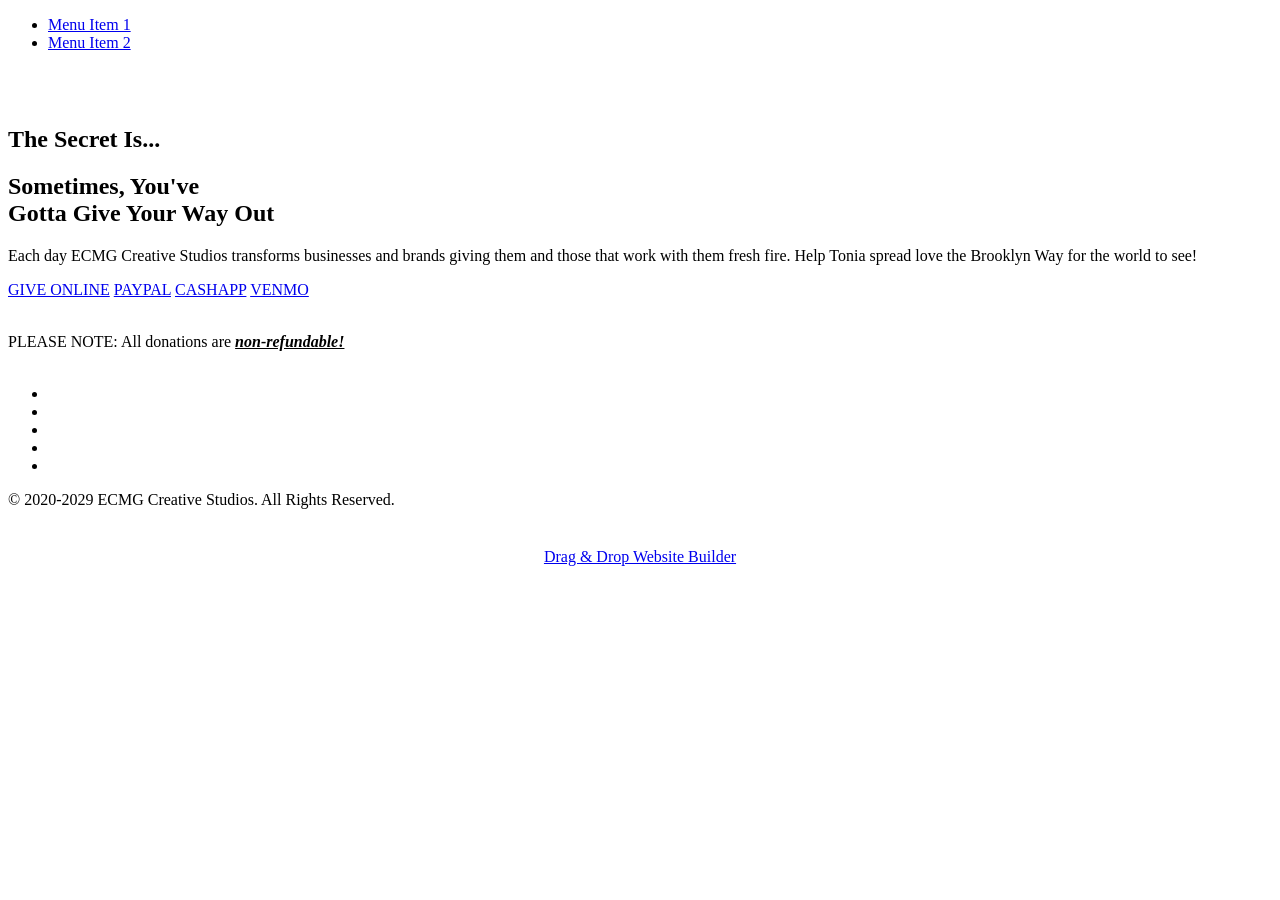
==== give/index.html @ edad3f58 "Add files via upload" ====
<!DOCTYPE html>
<html  >
<head>
  <!-- Site made with Mobirise Website Builder v5.9.0, https://mobirise.com -->
  <meta charset="UTF-8">
  <meta http-equiv="X-UA-Compatible" content="IE=edge">
  <meta name="generator" content="Mobirise v5.9.0, mobirise.com">
  <meta name="viewport" content="width=device-width, initial-scale=1, minimum-scale=1">
  <link rel="shortcut icon" href="assets/images/donation-sq-128x128.png" type="image/x-icon">
  <meta name="description" content="">
  
  
  <title>Home</title>
  <link rel="stylesheet" href="assets/bootstrap/css/bootstrap.min.css">
  <link rel="stylesheet" href="assets/bootstrap/css/bootstrap-grid.min.css">
  <link rel="stylesheet" href="assets/bootstrap/css/bootstrap-reboot.min.css">
  <link rel="stylesheet" href="assets/animatecss/animate.css">
  <link rel="stylesheet" href="assets/dropdown/css/style.css">
  <link rel="stylesheet" href="assets/socicon/css/styles.css">
  <link rel="stylesheet" href="assets/theme/css/style.css">
  <link rel="preload" href="https://fonts.googleapis.com/css?family=Jost:100,200,300,400,500,600,700,800,900,100i,200i,300i,400i,500i,600i,700i,800i,900i&display=swap" as="style" onload="this.onload=null;this.rel='stylesheet'">
  <noscript><link rel="stylesheet" href="https://fonts.googleapis.com/css?family=Jost:100,200,300,400,500,600,700,800,900,100i,200i,300i,400i,500i,600i,700i,800i,900i&display=swap"></noscript>
  <link rel="preload" as="style" href="assets/mobirise/css/mbr-additional.css"><link rel="stylesheet" href="assets/mobirise/css/mbr-additional.css" type="text/css">

  
  
  
</head>
<body>
  
  <section data-bs-version="5.1" class="menu cid-s48OLK6784" once="menu" id="menu1-h">
    
    <nav class="navbar navbar-dropdown navbar-fixed-top navbar-expand-lg">
        <div class="container-fluid">
            <div class="navbar-brand">
                
                
            </div>
            
            <div class="collapse navbar-collapse" id="navbarSupportedContent">
                <ul class="navbar-nav nav-dropdown nav-right navbar-nav-top-padding" data-app-modern-menu="true"><li class="nav-item"><a class="nav-link link text-white display-4" href="https://mobirise.com">Menu Item 1</a></li>
                    <li class="nav-item"><a class="nav-link link text-white display-4" href="https://mobirise.com">
                            Menu Item 2</a></li></ul>
                
                
            </div>
        </div>
    </nav>

</section>

<section data-bs-version="5.1" class="header1 cid-u41DPL58qr mbr-fullscreen" id="header1-k">

    

    
    <div class="mbr-overlay" style="opacity: 0.1; background-color: rgb(250, 250, 250);"></div>

    <div class="container">
        <div class="row">
            <div class="col-12 col-lg-5">
                <h1 class="mbr-section-title mbr-fonts-style mb-3 display-1"><strong><br></strong><br><strong>The Secret Is...</strong></h1>
                <h2 class="mbr-section-subtitle mbr-fonts-style mb-3 display-2">
                        Sometimes, You've <br>Gotta Give Your Way Out</h2>
                <p class="mbr-text mbr-fonts-style display-7">
                    Each day ECMG Creative Studios transforms businesses and brands giving them and those that work with them fresh fire. Help Tonia spread love the Brooklyn Way for the world to see!</p>
                <div class="mbr-section-btn mt-3"><a class="btn btn-secondary display-4" href="https://donate.stripe.com/9AQdQX0W7cYc2ROcMT">GIVE ONLINE</a> <a class="btn btn-black display-4" href="http://paypal.me/toniadeniseweiters">PAYPAL</a>  <a class="btn btn-black display-4" href="https://cash.app/$lavishbydesign">CASHAPP</a>   <a class="btn btn-black display-4" href="https://venmo.com/u/toniaweiters">VENMO</a></div>
            </div>
        </div>
    </div>
</section>

<section data-bs-version="5.1" class="footer3 cid-s48P1Icc8J" once="footers" id="footer3-i">

    

    

    <div class="container">
        <div class="media-container-row align-center mbr-white">
            
            
            <div class="row row-copirayt">
                <p class="mbr-text mb-0 mbr-fonts-style mbr-white align-center display-4">
                    <br>PLEASE NOTE: All donations are <strong><em><u>non-refundable!</u></em></strong><br><br><strong><em><u>
                </u></em></strong></p>
            </div>
        </div>
    </div>
</section>

<section data-bs-version="5.1" class="social1 cid-u44u8oRSs3" id="social1-o">
  

  
  <div class="container">
    
    <div class="social-media">
      <ul class="social-list">
        <li>
          <a class="icon-transition" href="https://www.fb.com/ecmgroups">
            <span class="mbr-iconfont socicon-facebook socicon"></span>
          </a>
        </li>
        <li>
          <a class="icon-transition" href="https://www.twitter.com/ecmgroups">
            <span class="mbr-iconfont socicon-twitter socicon" style=""></span>
          </a>
        </li>
        <li>
          <a class="icon-transition" href="https://www.instagram.com/ecmgroups">
            <span class="mbr-iconfont socicon-instagram socicon"></span>
          </a>
        </li>
        <li>
          <a class="icon-transition" href="https://www.youtube.com/ecmgroups">
            <span class="mbr-iconfont socicon-youtube socicon"></span>
          </a>
        </li>
        <li>
          <a class="icon-transition" href="https://www.pinterest.com/ecmgroups">
            <span class="mbr-iconfont socicon-pinterest socicon" style=""></span>
          </a>
        </li>
      </ul>
    </div>
  </div>
</section>

<section data-bs-version="5.1" class="beatm5 footer3 cid-u44totqTzx" once="footer" id="footer03-m">

    

    

    <div class="container">
        <div class="media-container-row align-center mbr-white">
            <div class="col-12">
                <p class="mbr-text mb-0 mbr-fonts-style display-4">
                    © 2020-2029 ECMG Creative Studios. All Rights Reserved.
                </p>
            </div>
        </div>
    </div>
</section><section class="display-7" style="padding: 0;align-items: center;justify-content: center;flex-wrap: wrap;    align-content: center;display: flex;position: relative;height: 4rem;"><a href="https://mobiri.se/394180" style="flex: 1 1;height: 4rem;position: absolute;width: 100%;z-index: 1;"><img alt="" style="height: 4rem;" src="[data-uri]"></a><p style="margin: 0;text-align: center;" class="display-7">&#8204;</p><a style="z-index:1" href="https://mobirise.com/drag-drop-website-builder.html">Drag & Drop Website Builder</a></section><script src="assets/bootstrap/js/bootstrap.bundle.min.js"></script>  <script src="assets/smoothscroll/smooth-scroll.js"></script>  <script src="assets/ytplayer/index.js"></script>  <script src="assets/dropdown/js/navbar-dropdown.js"></script>  <script src="assets/viewportchecker/viewportchecker.js"></script>  <script src="assets/theme/js/script.js"></script>  
  
  
  <input name="animation" type="hidden">
  </body>
</html>
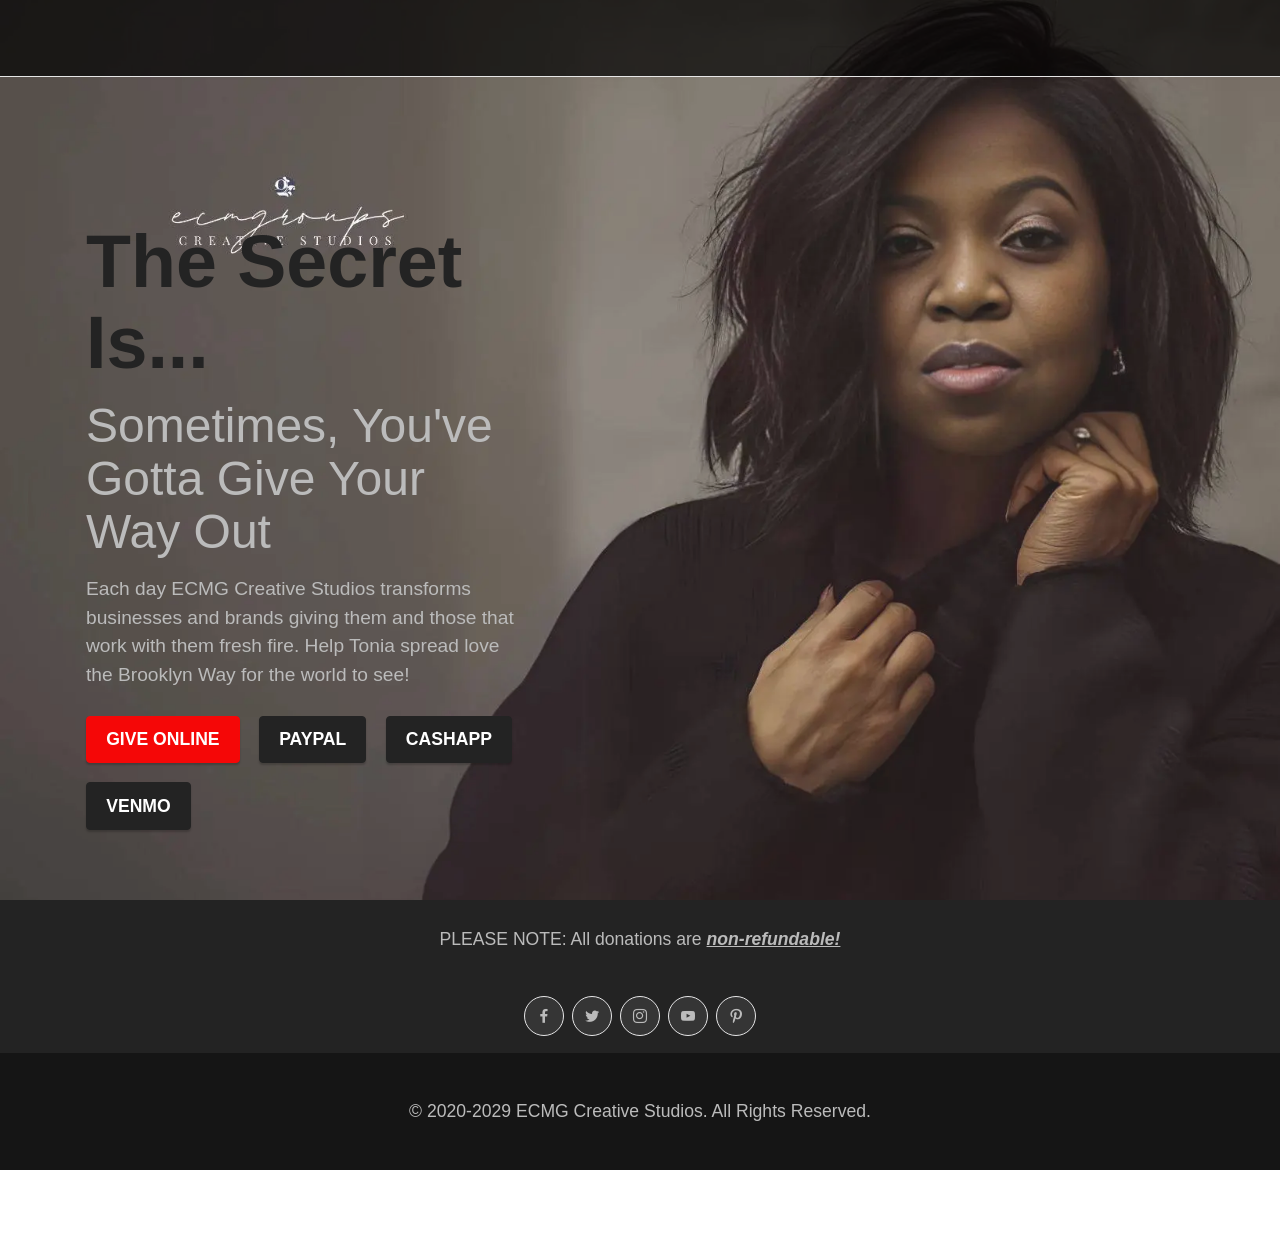
==== commit e35d1cc3: "Update index.html" ====
--- a/give/index.html
+++ b/give/index.html
@@ -10,7 +10,7 @@
   <meta name="description" content="">
   
   
-  <title>Home</title>
+  <title>Donations/Gifts 🎁 </title>
   <link rel="stylesheet" href="assets/bootstrap/css/bootstrap.min.css">
   <link rel="stylesheet" href="assets/bootstrap/css/bootstrap-grid.min.css">
   <link rel="stylesheet" href="assets/bootstrap/css/bootstrap-reboot.min.css">
@@ -147,4 +147,4 @@
   
   <input name="animation" type="hidden">
   </body>
-</html>+</html>
--- a/give/assets/dropdown/css/style.css
+++ b/give/assets/dropdown/css/style.css
@@ -0,0 +1,265 @@
+.navbar-dropdown {
+  left: 0;
+  padding: 0;
+  position: absolute;
+  right: 0;
+  top: 0;
+  transition: all 0.45s ease;
+  z-index: 1030;
+  background: #282828; }
+  .navbar-dropdown .navbar-logo {
+    margin-right: 0.8rem;
+    transition: margin 0.3s ease-in-out;
+    vertical-align: middle; }
+    .navbar-dropdown .navbar-logo img {
+      height: 3.125rem;
+      transition: all 0.3s ease-in-out; }
+    .navbar-dropdown .navbar-logo.mbr-iconfont {
+      font-size: 3.125rem;
+      line-height: 3.125rem; }
+  .navbar-dropdown .navbar-caption {
+    font-weight: 700;
+    white-space: normal;
+    vertical-align: -4px;
+    line-height: 3.125rem !important; }
+    .navbar-dropdown .navbar-caption, .navbar-dropdown .navbar-caption:hover {
+      color: inherit;
+      text-decoration: none; }
+  .navbar-dropdown .mbr-iconfont + .navbar-caption {
+    vertical-align: -1px; }
+  .navbar-dropdown.navbar-fixed-top {
+    position: fixed; }
+  .navbar-dropdown .navbar-brand span {
+    vertical-align: -4px; }
+  .navbar-dropdown.bg-color.transparent {
+    background: none; }
+  .navbar-dropdown.navbar-short .navbar-brand {
+    padding: 0.625rem 0; }
+    .navbar-dropdown.navbar-short .navbar-brand span {
+      vertical-align: -1px; }
+  .navbar-dropdown.navbar-short .navbar-caption {
+    line-height: 2.375rem !important;
+    vertical-align: -2px; }
+  .navbar-dropdown.navbar-short .navbar-logo {
+    margin-right: 0.5rem; }
+    .navbar-dropdown.navbar-short .navbar-logo img {
+      height: 2.375rem; }
+    .navbar-dropdown.navbar-short .navbar-logo.mbr-iconfont {
+      font-size: 2.375rem;
+      line-height: 2.375rem; }
+  .navbar-dropdown.navbar-short .mbr-table-cell {
+    height: 3.625rem; }
+  .navbar-dropdown .navbar-close {
+    left: 0.6875rem;
+    position: fixed;
+    top: 0.75rem;
+    z-index: 1000; }
+  .navbar-dropdown .hamburger-icon {
+    content: "";
+    display: inline-block;
+    vertical-align: middle;
+    width: 16px;
+    -webkit-box-shadow: 0 -6px 0 1px #282828,0 0 0 1px #282828,0 6px 0 1px #282828;
+    -moz-box-shadow: 0 -6px 0 1px #282828,0 0 0 1px #282828,0 6px 0 1px #282828;
+    box-shadow: 0 -6px 0 1px #282828,0 0 0 1px #282828,0 6px 0 1px #282828; }
+
+.dropdown-menu .dropdown-toggle[data-toggle="dropdown-submenu"]::after {
+  border-bottom: 0.35em solid transparent;
+  border-left: 0.35em solid;
+  border-right: 0;
+  border-top: 0.35em solid transparent;
+  margin-left: 0.3rem; }
+
+.dropdown-menu .dropdown-item:focus {
+  outline: 0; }
+
+.nav-dropdown {
+  font-size: 0.75rem;
+  font-weight: 500;
+  height: auto !important; }
+  .nav-dropdown .nav-btn {
+    padding-left: 1rem; }
+  .nav-dropdown .link {
+    margin: .667em 1.667em;
+    font-weight: 500;
+    padding: 0;
+    transition: color .2s ease-in-out; }
+    .nav-dropdown .link.dropdown-toggle {
+      margin-right: 2.583em; }
+      .nav-dropdown .link.dropdown-toggle::after {
+        margin-left: .25rem;
+        border-top: 0.35em solid;
+        border-right: 0.35em solid transparent;
+        border-left: 0.35em solid transparent;
+        border-bottom: 0; }
+      .nav-dropdown .link.dropdown-toggle[aria-expanded="true"] {
+        margin: 0;
+        padding: 0.667em 3.263em  0.667em 1.667em; }
+  .nav-dropdown .link::after,
+  .nav-dropdown .dropdown-item::after {
+    color: inherit; }
+  .nav-dropdown .btn {
+    font-size: 0.75rem;
+    font-weight: 700;
+    letter-spacing: 0;
+    margin-bottom: 0;
+    padding-left: 1.25rem;
+    padding-right: 1.25rem; }
+  .nav-dropdown .dropdown-menu {
+    border-radius: 0;
+    border: 0;
+    left: 0;
+    margin: 0;
+    padding-bottom: 1.25rem;
+    padding-top: 1.25rem;
+    position: relative; }
+  .nav-dropdown .dropdown-submenu {
+    margin-left: 0.125rem;
+    top: 0; }
+  .nav-dropdown .dropdown-item {
+    font-weight: 500;
+    line-height: 2;
+    padding: 0.3846em 4.615em 0.3846em 1.5385em;
+    position: relative;
+    transition: color .2s ease-in-out, background-color .2s ease-in-out; }
+    .nav-dropdown .dropdown-item::after {
+      margin-top: -0.3077em;
+      position: absolute;
+      right: 1.1538em;
+      top: 50%; }
+    .nav-dropdown .dropdown-item:focus, .nav-dropdown .dropdown-item:hover {
+      background: none; }
+
+@media (max-width: 767px) {
+  .nav-dropdown.navbar-toggleable-sm {
+    bottom: 0;
+    display: none;
+    left: 0;
+    overflow-x: hidden;
+    position: fixed;
+    top: 0;
+    transform: translateX(-100%);
+    -ms-transform: translateX(-100%);
+    -webkit-transform: translateX(-100%);
+    width: 18.75rem;
+    z-index: 999; } }
+.nav-dropdown.navbar-toggleable-xl {
+  bottom: 0;
+  display: none;
+  left: 0;
+  overflow-x: hidden;
+  position: fixed;
+  top: 0;
+  transform: translateX(-100%);
+  -ms-transform: translateX(-100%);
+  -webkit-transform: translateX(-100%);
+  width: 18.75rem;
+  z-index: 999; }
+
+.nav-dropdown-sm {
+  display: block !important;
+  overflow-x: hidden;
+  overflow: auto;
+  padding-top: 3.875rem; }
+  .nav-dropdown-sm::after {
+    content: "";
+    display: block;
+    height: 3rem;
+    width: 100%; }
+  .nav-dropdown-sm.collapse.in ~ .navbar-close {
+    display: block !important; }
+  .nav-dropdown-sm.collapsing, .nav-dropdown-sm.collapse.in {
+    transform: translateX(0);
+    -ms-transform: translateX(0);
+    -webkit-transform: translateX(0);
+    transition: all 0.25s ease-out;
+    -webkit-transition: all 0.25s ease-out;
+    background: #282828; }
+  .nav-dropdown-sm.collapsing[aria-expanded="false"] {
+    transform: translateX(-100%);
+    -ms-transform: translateX(-100%);
+    -webkit-transform: translateX(-100%); }
+  .nav-dropdown-sm .nav-item {
+    display: block;
+    margin-left: 0 !important;
+    padding-left: 0; }
+  .nav-dropdown-sm .link,
+  .nav-dropdown-sm .dropdown-item {
+    border-top: 1px dotted rgba(255, 255, 255, 0.1);
+    font-size: 0.8125rem;
+    line-height: 1.6;
+    margin: 0 !important;
+    padding: 0.875rem 2.4rem 0.875rem 1.5625rem !important;
+    position: relative;
+    white-space: normal; }
+    .nav-dropdown-sm .link:focus, .nav-dropdown-sm .link:hover,
+    .nav-dropdown-sm .dropdown-item:focus,
+    .nav-dropdown-sm .dropdown-item:hover {
+      background: rgba(0, 0, 0, 0.2) !important;
+      color: #c0a375; }
+  .nav-dropdown-sm .nav-btn {
+    position: relative;
+    padding: 1.5625rem 1.5625rem 0 1.5625rem; }
+    .nav-dropdown-sm .nav-btn::before {
+      border-top: 1px dotted rgba(255, 255, 255, 0.1);
+      content: "";
+      left: 0;
+      position: absolute;
+      top: 0;
+      width: 100%; }
+    .nav-dropdown-sm .nav-btn + .nav-btn {
+      padding-top: 0.625rem; }
+      .nav-dropdown-sm .nav-btn + .nav-btn::before {
+        display: none; }
+  .nav-dropdown-sm .btn {
+    padding: 0.625rem 0; }
+  .nav-dropdown-sm .dropdown-toggle[data-toggle="dropdown-submenu"]::after {
+    margin-left: .25rem;
+    border-top: 0.35em solid;
+    border-right: 0.35em solid transparent;
+    border-left: 0.35em solid transparent;
+    border-bottom: 0; }
+  .nav-dropdown-sm .dropdown-toggle[data-toggle="dropdown-submenu"][aria-expanded="true"]::after {
+    border-top: 0;
+    border-right: 0.35em solid transparent;
+    border-left: 0.35em solid transparent;
+    border-bottom: 0.35em solid; }
+  .nav-dropdown-sm .dropdown-menu {
+    margin: 0;
+    padding: 0;
+    position: relative;
+    top: 0;
+    left: 0;
+    width: 100%;
+    border: 0;
+    float: none;
+    border-radius: 0;
+    background: none; }
+  .nav-dropdown-sm .dropdown-submenu {
+    left: 100%;
+    margin-left: 0.125rem;
+    margin-top: -1.25rem;
+    top: 0; }
+
+.navbar-toggleable-sm .nav-dropdown .dropdown-menu {
+  position: absolute; }
+
+.navbar-toggleable-sm .nav-dropdown .dropdown-submenu {
+  left: 100%;
+  margin-left: 0.125rem;
+  margin-top: -1.25rem;
+  top: 0; }
+
+.navbar-toggleable-sm.opened .nav-dropdown .dropdown-menu {
+  position: relative; }
+
+.navbar-toggleable-sm.opened .nav-dropdown .dropdown-submenu {
+  left: 0;
+  margin-left: 00rem;
+  margin-top: 0rem;
+  top: 0; }
+
+.is-builder .nav-dropdown.collapsing {
+  transition: none !important; }
+
+
--- a/give/assets/socicon/css/styles.css
+++ b/give/assets/socicon/css/styles.css
@@ -0,0 +1,934 @@
+@charset "UTF-8";
+
+@font-face {
+  font-family: 'Socicon';
+  src:  url('../fonts/socicon.eot');
+  src:  url('../fonts/socicon.eot?#iefix') format('embedded-opentype'),
+    url('../fonts/socicon.woff2') format('woff2'),
+    url('../fonts/socicon.ttf') format('truetype'),
+    url('../fonts/socicon.woff') format('woff'),
+    url('../fonts/socicon.svg#socicon') format('svg');
+  font-weight: normal;
+  font-style: normal;
+  font-display: swap;
+}
+
+[data-icon]:before {
+  font-family: "socicon" !important;
+  content: attr(data-icon);
+  font-style: normal !important;
+  font-weight: normal !important;
+  font-variant: normal !important;
+  text-transform: none !important;
+  speak: none;
+  line-height: 1;
+  -webkit-font-smoothing: antialiased;
+  -moz-osx-font-smoothing: grayscale;
+}
+
+[class^="socicon-"], [class*=" socicon-"] {
+  /* use !important to prevent issues with browser extensions that change fonts */
+  font-family: 'Socicon' !important;
+  speak: none;
+  font-style: normal;
+  font-weight: normal;
+  font-variant: normal;
+  text-transform: none;
+  line-height: 1;
+
+  /* Better Font Rendering =========== */
+  -webkit-font-smoothing: antialiased;
+  -moz-osx-font-smoothing: grayscale;
+}
+
+.socicon-eitaa:before {
+  content: "\e97c";
+}
+.socicon-soroush:before {
+  content: "\e97d";
+}
+.socicon-bale:before {
+  content: "\e97e";
+}
+.socicon-zazzle:before {
+  content: "\e97b";
+}
+.socicon-society6:before {
+  content: "\e97a";
+}
+.socicon-redbubble:before {
+  content: "\e979";
+}
+.socicon-avvo:before {
+  content: "\e978";
+}
+.socicon-stitcher:before {
+  content: "\e977";
+}
+.socicon-googlehangouts:before {
+  content: "\e974";
+}
+.socicon-dlive:before {
+  content: "\e975";
+}
+.socicon-vsco:before {
+  content: "\e976";
+}
+.socicon-flipboard:before {
+  content: "\e973";
+}
+.socicon-ubuntu:before {
+  content: "\e958";
+}
+.socicon-artstation:before {
+  content: "\e959";
+}
+.socicon-invision:before {
+  content: "\e95a";
+}
+.socicon-torial:before {
+  content: "\e95b";
+}
+.socicon-collectorz:before {
+  content: "\e95c";
+}
+.socicon-seenthis:before {
+  content: "\e95d";
+}
+.socicon-googleplaymusic:before {
+  content: "\e95e";
+}
+.socicon-debian:before {
+  content: "\e95f";
+}
+.socicon-filmfreeway:before {
+  content: "\e960";
+}
+.socicon-gnome:before {
+  content: "\e961";
+}
+.socicon-itchio:before {
+  content: "\e962";
+}
+.socicon-jamendo:before {
+  content: "\e963";
+}
+.socicon-mix:before {
+  content: "\e964";
+}
+.socicon-sharepoint:before {
+  content: "\e965";
+}
+.socicon-tinder:before {
+  content: "\e966";
+}
+.socicon-windguru:before {
+  content: "\e967";
+}
+.socicon-cdbaby:before {
+  content: "\e968";
+}
+.socicon-elementaryos:before {
+  content: "\e969";
+}
+.socicon-stage32:before {
+  content: "\e96a";
+}
+.socicon-tiktok:before {
+  content: "\e96b";
+}
+.socicon-gitter:before {
+  content: "\e96c";
+}
+.socicon-letterboxd:before {
+  content: "\e96d";
+}
+.socicon-threema:before {
+  content: "\e96e";
+}
+.socicon-splice:before {
+  content: "\e96f";
+}
+.socicon-metapop:before {
+  content: "\e970";
+}
+.socicon-naver:before {
+  content: "\e971";
+}
+.socicon-remote:before {
+  content: "\e972";
+}
+.socicon-internet:before {
+  content: "\e957";
+}
+.socicon-moddb:before {
+  content: "\e94b";
+}
+.socicon-indiedb:before {
+  content: "\e94c";
+}
+.socicon-traxsource:before {
+  content: "\e94d";
+}
+.socicon-gamefor:before {
+  content: "\e94e";
+}
+.socicon-pixiv:before {
+  content: "\e94f";
+}
+.socicon-myanimelist:before {
+  content: "\e950";
+}
+.socicon-blackberry:before {
+  content: "\e951";
+}
+.socicon-wickr:before {
+  content: "\e952";
+}
+.socicon-spip:before {
+  content: "\e953";
+}
+.socicon-napster:before {
+  content: "\e954";
+}
+.socicon-beatport:before {
+  content: "\e955";
+}
+.socicon-hackerone:before {
+  content: "\e956";
+}
+.socicon-hackernews:before {
+  content: "\e946";
+}
+.socicon-smashwords:before {
+  content: "\e947";
+}
+.socicon-kobo:before {
+  content: "\e948";
+}
+.socicon-bookbub:before {
+  content: "\e949";
+}
+.socicon-mailru:before {
+  content: "\e94a";
+}
+.socicon-gitlab:before {
+  content: "\e945";
+}
+.socicon-instructables:before {
+  content: "\e944";
+}
+.socicon-portfolio:before {
+  content: "\e943";
+}
+.socicon-codered:before {
+  content: "\e940";
+}
+.socicon-origin:before {
+  content: "\e941";
+}
+.socicon-nextdoor:before {
+  content: "\e942";
+}
+.socicon-udemy:before {
+  content: "\e93f";
+}
+.socicon-livemaster:before {
+  content: "\e93e";
+}
+.socicon-crunchbase:before {
+  content: "\e93b";
+}
+.socicon-homefy:before {
+  content: "\e93c";
+}
+.socicon-calendly:before {
+  content: "\e93d";
+}
+.socicon-realtor:before {
+  content: "\e90f";
+}
+.socicon-tidal:before {
+  content: "\e910";
+}
+.socicon-qobuz:before {
+  content: "\e911";
+}
+.socicon-natgeo:before {
+  content: "\e912";
+}
+.socicon-mastodon:before {
+  content: "\e913";
+}
+.socicon-unsplash:before {
+  content: "\e914";
+}
+.socicon-homeadvisor:before {
+  content: "\e915";
+}
+.socicon-angieslist:before {
+  content: "\e916";
+}
+.socicon-codepen:before {
+  content: "\e917";
+}
+.socicon-slack:before {
+  content: "\e918";
+}
+.socicon-openaigym:before {
+  content: "\e919";
+}
+.socicon-logmein:before {
+  content: "\e91a";
+}
+.socicon-fiverr:before {
+  content: "\e91b";
+}
+.socicon-gotomeeting:before {
+  content: "\e91c";
+}
+.socicon-aliexpress:before {
+  content: "\e91d";
+}
+.socicon-guru:before {
+  content: "\e91e";
+}
+.socicon-appstore:before {
+  content: "\e91f";
+}
+.socicon-homes:before {
+  content: "\e920";
+}
+.socicon-zoom:before {
+  content: "\e921";
+}
+.socicon-alibaba:before {
+  content: "\e922";
+}
+.socicon-craigslist:before {
+  content: "\e923";
+}
+.socicon-wix:before {
+  content: "\e924";
+}
+.socicon-redfin:before {
+  content: "\e925";
+}
+.socicon-googlecalendar:before {
+  content: "\e926";
+}
+.socicon-shopify:before {
+  content: "\e927";
+}
+.socicon-freelancer:before {
+  content: "\e928";
+}
+.socicon-seedrs:before {
+  content: "\e929";
+}
+.socicon-bing:before {
+  content: "\e92a";
+}
+.socicon-doodle:before {
+  content: "\e92b";
+}
+.socicon-bonanza:before {
+  content: "\e92c";
+}
+.socicon-squarespace:before {
+  content: "\e92d";
+}
+.socicon-toptal:before {
+  content: "\e92e";
+}
+.socicon-gust:before {
+  content: "\e92f";
+}
+.socicon-ask:before {
+  content: "\e930";
+}
+.socicon-trulia:before {
+  content: "\e931";
+}
+.socicon-loomly:before {
+  content: "\e932";
+}
+.socicon-ghost:before {
+  content: "\e933";
+}
+.socicon-upwork:before {
+  content: "\e934";
+}
+.socicon-fundable:before {
+  content: "\e935";
+}
+.socicon-booking:before {
+  content: "\e936";
+}
+.socicon-googlemaps:before {
+  content: "\e937";
+}
+.socicon-zillow:before {
+  content: "\e938";
+}
+.socicon-niconico:before {
+  content: "\e939";
+}
+.socicon-toneden:before {
+  content: "\e93a";
+}
+.socicon-augment:before {
+  content: "\e908";
+}
+.socicon-bitbucket:before {
+  content: "\e909";
+}
+.socicon-fyuse:before {
+  content: "\e90a";
+}
+.socicon-yt-gaming:before {
+  content: "\e90b";
+}
+.socicon-sketchfab:before {
+  content: "\e90c";
+}
+.socicon-mobcrush:before {
+  content: "\e90d";
+}
+.socicon-microsoft:before {
+  content: "\e90e";
+}
+.socicon-pandora:before {
+  content: "\e907";
+}
+.socicon-messenger:before {
+  content: "\e906";
+}
+.socicon-gamewisp:before {
+  content: "\e905";
+}
+.socicon-bloglovin:before {
+  content: "\e904";
+}
+.socicon-tunein:before {
+  content: "\e903";
+}
+.socicon-gamejolt:before {
+  content: "\e901";
+}
+.socicon-trello:before {
+  content: "\e902";
+}
+.socicon-spreadshirt:before {
+  content: "\e900";
+}
+.socicon-500px:before {
+  content: "\e000";
+}
+.socicon-8tracks:before {
+  content: "\e001";
+}
+.socicon-airbnb:before {
+  content: "\e002";
+}
+.socicon-alliance:before {
+  content: "\e003";
+}
+.socicon-amazon:before {
+  content: "\e004";
+}
+.socicon-amplement:before {
+  content: "\e005";
+}
+.socicon-android:before {
+  content: "\e006";
+}
+.socicon-angellist:before {
+  content: "\e007";
+}
+.socicon-apple:before {
+  content: "\e008";
+}
+.socicon-appnet:before {
+  content: "\e009";
+}
+.socicon-baidu:before {
+  content: "\e00a";
+}
+.socicon-bandcamp:before {
+  content: "\e00b";
+}
+.socicon-battlenet:before {
+  content: "\e00c";
+}
+.socicon-mixer:before {
+  content: "\e00d";
+}
+.socicon-bebee:before {
+  content: "\e00e";
+}
+.socicon-bebo:before {
+  content: "\e00f";
+}
+.socicon-behance:before {
+  content: "\e010";
+}
+.socicon-blizzard:before {
+  content: "\e011";
+}
+.socicon-blogger:before {
+  content: "\e012";
+}
+.socicon-buffer:before {
+  content: "\e013";
+}
+.socicon-chrome:before {
+  content: "\e014";
+}
+.socicon-coderwall:before {
+  content: "\e015";
+}
+.socicon-curse:before {
+  content: "\e016";
+}
+.socicon-dailymotion:before {
+  content: "\e017";
+}
+.socicon-deezer:before {
+  content: "\e018";
+}
+.socicon-delicious:before {
+  content: "\e019";
+}
+.socicon-deviantart:before {
+  content: "\e01a";
+}
+.socicon-diablo:before {
+  content: "\e01b";
+}
+.socicon-digg:before {
+  content: "\e01c";
+}
+.socicon-discord:before {
+  content: "\e01d";
+}
+.socicon-disqus:before {
+  content: "\e01e";
+}
+.socicon-douban:before {
+  content: "\e01f";
+}
+.socicon-draugiem:before {
+  content: "\e020";
+}
+.socicon-dribbble:before {
+  content: "\e021";
+}
+.socicon-drupal:before {
+  content: "\e022";
+}
+.socicon-ebay:before {
+  content: "\e023";
+}
+.socicon-ello:before {
+  content: "\e024";
+}
+.socicon-endomodo:before {
+  content: "\e025";
+}
+.socicon-envato:before {
+  content: "\e026";
+}
+.socicon-etsy:before {
+  content: "\e027";
+}
+.socicon-facebook:before {
+  content: "\e028";
+}
+.socicon-feedburner:before {
+  content: "\e029";
+}
+.socicon-filmweb:before {
+  content: "\e02a";
+}
+.socicon-firefox:before {
+  content: "\e02b";
+}
+.socicon-flattr:before {
+  content: "\e02c";
+}
+.socicon-flickr:before {
+  content: "\e02d";
+}
+.socicon-formulr:before {
+  content: "\e02e";
+}
+.socicon-forrst:before {
+  content: "\e02f";
+}
+.socicon-foursquare:before {
+  content: "\e030";
+}
+.socicon-friendfeed:before {
+  content: "\e031";
+}
+.socicon-github:before {
+  content: "\e032";
+}
+.socicon-goodreads:before {
+  content: "\e033";
+}
+.socicon-google:before {
+  content: "\e034";
+}
+.socicon-googlescholar:before {
+  content: "\e035";
+}
+.socicon-googlegroups:before {
+  content: "\e036";
+}
+.socicon-googlephotos:before {
+  content: "\e037";
+}
+.socicon-googleplus:before {
+  content: "\e038";
+}
+.socicon-grooveshark:before {
+  content: "\e039";
+}
+.socicon-hackerrank:before {
+  content: "\e03a";
+}
+.socicon-hearthstone:before {
+  content: "\e03b";
+}
+.socicon-hellocoton:before {
+  content: "\e03c";
+}
+.socicon-heroes:before {
+  content: "\e03d";
+}
+.socicon-smashcast:before {
+  content: "\e03e";
+}
+.socicon-horde:before {
+  content: "\e03f";
+}
+.socicon-houzz:before {
+  content: "\e040";
+}
+.socicon-icq:before {
+  content: "\e041";
+}
+.socicon-identica:before {
+  content: "\e042";
+}
+.socicon-imdb:before {
+  content: "\e043";
+}
+.socicon-instagram:before {
+  content: "\e044";
+}
+.socicon-issuu:before {
+  content: "\e045";
+}
+.socicon-istock:before {
+  content: "\e046";
+}
+.socicon-itunes:before {
+  content: "\e047";
+}
+.socicon-keybase:before {
+  content: "\e048";
+}
+.socicon-lanyrd:before {
+  content: "\e049";
+}
+.socicon-lastfm:before {
+  content: "\e04a";
+}
+.socicon-line:before {
+  content: "\e04b";
+}
+.socicon-linkedin:before {
+  content: "\e04c";
+}
+.socicon-livejournal:before {
+  content: "\e04d";
+}
+.socicon-lyft:before {
+  content: "\e04e";
+}
+.socicon-macos:before {
+  content: "\e04f";
+}
+.socicon-mail:before {
+  content: "\e050";
+}
+.socicon-medium:before {
+  content: "\e051";
+}
+.socicon-meetup:before {
+  content: "\e052";
+}
+.socicon-mixcloud:before {
+  content: "\e053";
+}
+.socicon-modelmayhem:before {
+  content: "\e054";
+}
+.socicon-mumble:before {
+  content: "\e055";
+}
+.socicon-myspace:before {
+  content: "\e056";
+}
+.socicon-newsvine:before {
+  content: "\e057";
+}
+.socicon-nintendo:before {
+  content: "\e058";
+}
+.socicon-npm:before {
+  content: "\e059";
+}
+.socicon-odnoklassniki:before {
+  content: "\e05a";
+}
+.socicon-openid:before {
+  content: "\e05b";
+}
+.socicon-opera:before {
+  content: "\e05c";
+}
+.socicon-outlook:before {
+  content: "\e05d";
+}
+.socicon-overwatch:before {
+  content: "\e05e";
+}
+.socicon-patreon:before {
+  content: "\e05f";
+}
+.socicon-paypal:before {
+  content: "\e060";
+}
+.socicon-periscope:before {
+  content: "\e061";
+}
+.socicon-persona:before {
+  content: "\e062";
+}
+.socicon-pinterest:before {
+  content: "\e063";
+}
+.socicon-play:before {
+  content: "\e064";
+}
+.socicon-player:before {
+  content: "\e065";
+}
+.socicon-playstation:before {
+  content: "\e066";
+}
+.socicon-pocket:before {
+  content: "\e067";
+}
+.socicon-qq:before {
+  content: "\e068";
+}
+.socicon-quora:before {
+  content: "\e069";
+}
+.socicon-raidcall:before {
+  content: "\e06a";
+}
+.socicon-ravelry:before {
+  content: "\e06b";
+}
+.socicon-reddit:before {
+  content: "\e06c";
+}
+.socicon-renren:before {
+  content: "\e06d";
+}
+.socicon-researchgate:before {
+  content: "\e06e";
+}
+.socicon-residentadvisor:before {
+  content: "\e06f";
+}
+.socicon-reverbnation:before {
+  content: "\e070";
+}
+.socicon-rss:before {
+  content: "\e071";
+}
+.socicon-sharethis:before {
+  content: "\e072";
+}
+.socicon-skype:before {
+  content: "\e073";
+}
+.socicon-slideshare:before {
+  content: "\e074";
+}
+.socicon-smugmug:before {
+  content: "\e075";
+}
+.socicon-snapchat:before {
+  content: "\e076";
+}
+.socicon-songkick:before {
+  content: "\e077";
+}
+.socicon-soundcloud:before {
+  content: "\e078";
+}
+.socicon-spotify:before {
+  content: "\e079";
+}
+.socicon-stackexchange:before {
+  content: "\e07a";
+}
+.socicon-stackoverflow:before {
+  content: "\e07b";
+}
+.socicon-starcraft:before {
+  content: "\e07c";
+}
+.socicon-stayfriends:before {
+  content: "\e07d";
+}
+.socicon-steam:before {
+  content: "\e07e";
+}
+.socicon-storehouse:before {
+  content: "\e07f";
+}
+.socicon-strava:before {
+  content: "\e080";
+}
+.socicon-streamjar:before {
+  content: "\e081";
+}
+.socicon-stumbleupon:before {
+  content: "\e082";
+}
+.socicon-swarm:before {
+  content: "\e083";
+}
+.socicon-teamspeak:before {
+  content: "\e084";
+}
+.socicon-teamviewer:before {
+  content: "\e085";
+}
+.socicon-technorati:before {
+  content: "\e086";
+}
+.socicon-telegram:before {
+  content: "\e087";
+}
+.socicon-tripadvisor:before {
+  content: "\e088";
+}
+.socicon-tripit:before {
+  content: "\e089";
+}
+.socicon-triplej:before {
+  content: "\e08a";
+}
+.socicon-tumblr:before {
+  content: "\e08b";
+}
+.socicon-twitch:before {
+  content: "\e08c";
+}
+.socicon-twitter:before {
+  content: "\e08d";
+}
+.socicon-uber:before {
+  content: "\e08e";
+}
+.socicon-ventrilo:before {
+  content: "\e08f";
+}
+.socicon-viadeo:before {
+  content: "\e090";
+}
+.socicon-viber:before {
+  content: "\e091";
+}
+.socicon-viewbug:before {
+  content: "\e092";
+}
+.socicon-vimeo:before {
+  content: "\e093";
+}
+.socicon-vine:before {
+  content: "\e094";
+}
+.socicon-vkontakte:before {
+  content: "\e095";
+}
+.socicon-warcraft:before {
+  content: "\e096";
+}
+.socicon-wechat:before {
+  content: "\e097";
+}
+.socicon-weibo:before {
+  content: "\e098";
+}
+.socicon-whatsapp:before {
+  content: "\e099";
+}
+.socicon-wikipedia:before {
+  content: "\e09a";
+}
+.socicon-windows:before {
+  content: "\e09b";
+}
+.socicon-wordpress:before {
+  content: "\e09c";
+}
+.socicon-wykop:before {
+  content: "\e09d";
+}
+.socicon-xbox:before {
+  content: "\e09e";
+}
+.socicon-xing:before {
+  content: "\e09f";
+}
+.socicon-yahoo:before {
+  content: "\e0a0";
+}
+.socicon-yammer:before {
+  content: "\e0a1";
+}
+.socicon-yandex:before {
+  content: "\e0a2";
+}
+.socicon-yelp:before {
+  content: "\e0a3";
+}
+.socicon-younow:before {
+  content: "\e0a4";
+}
+.socicon-youtube:before {
+  content: "\e0a5";
+}
+.socicon-zapier:before {
+  content: "\e0a6";
+}
+.socicon-zerply:before {
+  content: "\e0a7";
+}
+.socicon-zomato:before {
+  content: "\e0a8";
+}
+.socicon-zynga:before {
+  content: "\e0a9";
+}
--- a/give/assets/theme/css/style.css
+++ b/give/assets/theme/css/style.css
@@ -0,0 +1,961 @@
+@charset "UTF-8";
+section {
+  background-color: #ffffff;
+}
+
+body {
+  font-style: normal;
+  line-height: 1.5;
+  font-weight: 400;
+  color: #232323;
+  position: relative;
+}
+
+button {
+  background-color: transparent;
+  border-color: transparent;
+}
+
+section,
+.container,
+.container-fluid {
+  position: relative;
+  word-wrap: break-word;
+}
+
+a.mbr-iconfont:hover {
+  text-decoration: none;
+}
+
+.article .lead p,
+.article .lead ul,
+.article .lead ol,
+.article .lead pre,
+.article .lead blockquote {
+  margin-bottom: 0;
+}
+
+a {
+  font-style: normal;
+  font-weight: 400;
+  cursor: pointer;
+}
+a, a:hover {
+  text-decoration: none;
+}
+
+.mbr-section-title {
+  font-style: normal;
+  line-height: 1.3;
+}
+
+.mbr-section-subtitle {
+  line-height: 1.3;
+}
+
+.mbr-text {
+  font-style: normal;
+  line-height: 1.7;
+}
+
+h1,
+h2,
+h3,
+h4,
+h5,
+h6,
+.display-1,
+.display-2,
+.display-4,
+.display-5,
+.display-7,
+span,
+p,
+a {
+  line-height: 1;
+  word-break: break-word;
+  word-wrap: break-word;
+  font-weight: 400;
+}
+
+b,
+strong {
+  font-weight: bold;
+}
+
+input:-webkit-autofill, input:-webkit-autofill:hover, input:-webkit-autofill:focus, input:-webkit-autofill:active {
+  transition-delay: 9999s;
+  -webkit-transition-property: background-color, color;
+  transition-property: background-color, color;
+}
+
+textarea[type=hidden] {
+  display: none;
+}
+
+section {
+  background-position: 50% 50%;
+  background-repeat: no-repeat;
+  background-size: cover;
+}
+section .mbr-background-video,
+section .mbr-background-video-preview {
+  position: absolute;
+  bottom: 0;
+  left: 0;
+  right: 0;
+  top: 0;
+}
+
+.hidden {
+  visibility: hidden;
+}
+
+.mbr-z-index20 {
+  z-index: 20;
+}
+
+/*! Base colors */
+.mbr-white {
+  color: #ffffff;
+}
+
+.mbr-black {
+  color: #111111;
+}
+
+.mbr-bg-white {
+  background-color: #ffffff;
+}
+
+.mbr-bg-black {
+  background-color: #000000;
+}
+
+/*! Text-aligns */
+.align-left {
+  text-align: left;
+}
+
+.align-center {
+  text-align: center;
+}
+
+.align-right {
+  text-align: right;
+}
+
+/*! Font-weight  */
+.mbr-light {
+  font-weight: 300;
+}
+
+.mbr-regular {
+  font-weight: 400;
+}
+
+.mbr-semibold {
+  font-weight: 500;
+}
+
+.mbr-bold {
+  font-weight: 700;
+}
+
+/*! Media  */
+.media-content {
+  flex-basis: 100%;
+}
+
+.media-container-row {
+  display: flex;
+  flex-direction: row;
+  flex-wrap: wrap;
+  justify-content: center;
+  align-content: center;
+  align-items: start;
+}
+.media-container-row .media-size-item {
+  width: 400px;
+}
+
+.media-container-column {
+  display: flex;
+  flex-direction: column;
+  flex-wrap: wrap;
+  justify-content: center;
+  align-content: center;
+  align-items: stretch;
+}
+.media-container-column > * {
+  width: 100%;
+}
+
+@media (min-width: 992px) {
+  .media-container-row {
+    flex-wrap: nowrap;
+  }
+}
+figure {
+  margin-bottom: 0;
+  overflow: hidden;
+}
+
+figure[mbr-media-size] {
+  transition: width 0.1s;
+}
+
+img,
+iframe {
+  display: block;
+  width: 100%;
+}
+
+.card {
+  background-color: transparent;
+  border: none;
+}
+
+.card-box {
+  width: 100%;
+}
+
+.card-img {
+  text-align: center;
+  flex-shrink: 0;
+  -webkit-flex-shrink: 0;
+}
+
+.media {
+  max-width: 100%;
+  margin: 0 auto;
+}
+
+.mbr-figure {
+  align-self: center;
+}
+
+.media-container > div {
+  max-width: 100%;
+}
+
+.mbr-figure img,
+.card-img img {
+  width: 100%;
+}
+
+@media (max-width: 991px) {
+  .media-size-item {
+    width: auto !important;
+  }
+
+  .media {
+    width: auto;
+  }
+
+  .mbr-figure {
+    width: 100% !important;
+  }
+}
+/*! Buttons */
+.mbr-section-btn {
+  margin-left: -0.6rem;
+  margin-right: -0.6rem;
+  font-size: 0;
+}
+
+.btn {
+  font-weight: 600;
+  border-width: 1px;
+  font-style: normal;
+  margin: 0.6rem 0.6rem;
+  white-space: normal;
+  transition: all 0.2s ease-in-out;
+  display: inline-flex;
+  align-items: center;
+  justify-content: center;
+  word-break: break-word;
+}
+
+.btn-sm {
+  font-weight: 600;
+  letter-spacing: 0px;
+  transition: all 0.3s ease-in-out;
+}
+
+.btn-md {
+  font-weight: 600;
+  letter-spacing: 0px;
+  transition: all 0.3s ease-in-out;
+}
+
+.btn-lg {
+  font-weight: 600;
+  letter-spacing: 0px;
+  transition: all 0.3s ease-in-out;
+}
+
+.btn-form {
+  margin: 0;
+}
+.btn-form:hover {
+  cursor: pointer;
+}
+
+nav .mbr-section-btn {
+  margin-left: 0rem;
+  margin-right: 0rem;
+}
+
+/*! Btn icon margin */
+.btn .mbr-iconfont,
+.btn.btn-sm .mbr-iconfont {
+  order: 1;
+  cursor: pointer;
+  margin-left: 0.5rem;
+  vertical-align: sub;
+}
+
+.btn.btn-md .mbr-iconfont,
+.btn.btn-md .mbr-iconfont {
+  margin-left: 0.8rem;
+}
+
+.mbr-regular {
+  font-weight: 400;
+}
+
+.mbr-semibold {
+  font-weight: 500;
+}
+
+.mbr-bold {
+  font-weight: 700;
+}
+
+[type=submit] {
+  -webkit-appearance: none;
+}
+
+/*! Full-screen */
+.mbr-fullscreen .mbr-overlay {
+  min-height: 100vh;
+}
+
+.mbr-fullscreen {
+  display: flex;
+  display: -moz-flex;
+  display: -ms-flex;
+  display: -o-flex;
+  align-items: center;
+  min-height: 100vh;
+  padding-top: 3rem;
+  padding-bottom: 3rem;
+}
+
+/*! Map */
+.map {
+  height: 25rem;
+  position: relative;
+}
+.map iframe {
+  width: 100%;
+  height: 100%;
+}
+
+/*! Scroll to top arrow */
+.mbr-arrow-up {
+  bottom: 25px;
+  right: 90px;
+  position: fixed;
+  text-align: right;
+  z-index: 5000;
+  color: #ffffff;
+  font-size: 22px;
+}
+
+.mbr-arrow-up a {
+  background: rgba(0, 0, 0, 0.2);
+  border-radius: 50%;
+  color: #fff;
+  display: inline-block;
+  height: 60px;
+  width: 60px;
+  border: 2px solid #fff;
+  outline-style: none !important;
+  position: relative;
+  text-decoration: none;
+  transition: all 0.3s ease-in-out;
+  cursor: pointer;
+  text-align: center;
+}
+.mbr-arrow-up a:hover {
+  background-color: rgba(0, 0, 0, 0.4);
+}
+.mbr-arrow-up a i {
+  line-height: 60px;
+}
+
+.mbr-arrow-up-icon {
+  display: block;
+  color: #fff;
+}
+
+.mbr-arrow-up-icon::before {
+  content: "›";
+  display: inline-block;
+  font-family: serif;
+  font-size: 22px;
+  line-height: 1;
+  font-style: normal;
+  position: relative;
+  top: 6px;
+  left: -4px;
+  transform: rotate(-90deg);
+}
+
+/*! Arrow Down */
+.mbr-arrow {
+  position: absolute;
+  bottom: 45px;
+  left: 50%;
+  width: 60px;
+  height: 60px;
+  cursor: pointer;
+  background-color: rgba(80, 80, 80, 0.5);
+  border-radius: 50%;
+  transform: translateX(-50%);
+}
+@media (max-width: 767px) {
+  .mbr-arrow {
+    display: none;
+  }
+}
+.mbr-arrow > a {
+  display: inline-block;
+  text-decoration: none;
+  outline-style: none;
+  -webkit-animation: arrowdown 1.7s ease-in-out infinite;
+          animation: arrowdown 1.7s ease-in-out infinite;
+  color: #ffffff;
+}
+.mbr-arrow > a > i {
+  position: absolute;
+  top: -2px;
+  left: 15px;
+  font-size: 2rem;
+}
+
+#scrollToTop a i::before {
+  content: "";
+  position: absolute;
+  display: block;
+  border-bottom: 2.5px solid #fff;
+  border-left: 2.5px solid #fff;
+  width: 27.8%;
+  height: 27.8%;
+  left: 50%;
+  top: 51%;
+  transform: translateY(-30%) translateX(-50%) rotate(135deg);
+}
+
+@keyframes arrowdown {
+  0% {
+    transform: translateY(0px);
+  }
+  50% {
+    transform: translateY(-5px);
+  }
+  100% {
+    transform: translateY(0px);
+  }
+}
+@-webkit-keyframes arrowdown {
+  0% {
+    transform: translateY(0px);
+  }
+  50% {
+    transform: translateY(-5px);
+  }
+  100% {
+    transform: translateY(0px);
+  }
+}
+@media (max-width: 500px) {
+  .mbr-arrow-up {
+    left: 0;
+    right: 0;
+    text-align: center;
+  }
+}
+/*Gradients animation*/
+@keyframes gradient-animation {
+  from {
+    background-position: 0% 100%;
+    -webkit-animation-timing-function: ease-in-out;
+            animation-timing-function: ease-in-out;
+  }
+  to {
+    background-position: 100% 0%;
+    -webkit-animation-timing-function: ease-in-out;
+            animation-timing-function: ease-in-out;
+  }
+}
+@-webkit-keyframes gradient-animation {
+  from {
+    background-position: 0% 100%;
+    -webkit-animation-timing-function: ease-in-out;
+            animation-timing-function: ease-in-out;
+  }
+  to {
+    background-position: 100% 0%;
+    -webkit-animation-timing-function: ease-in-out;
+            animation-timing-function: ease-in-out;
+  }
+}
+.bg-gradient {
+  background-size: 200% 200%;
+  animation: gradient-animation 5s infinite alternate;
+  -webkit-animation: gradient-animation 5s infinite alternate;
+}
+
+.menu .navbar-brand {
+  display: -webkit-flex;
+}
+.menu .navbar-brand span {
+  display: flex;
+  display: -webkit-flex;
+}
+.menu .navbar-brand .navbar-caption-wrap {
+  display: -webkit-flex;
+}
+.menu .navbar-brand .navbar-logo img {
+  display: -webkit-flex;
+  width: auto;
+}
+@media (min-width: 768px) and (max-width: 991px) {
+  .menu .navbar-toggleable-sm .navbar-nav {
+    display: -ms-flexbox;
+  }
+}
+@media (max-width: 991px) {
+  .menu .navbar-collapse {
+    max-height: 93.5vh;
+  }
+  .menu .navbar-collapse.show {
+    overflow: auto;
+  }
+}
+@media (min-width: 992px) {
+  .menu .navbar-nav.nav-dropdown {
+    display: -webkit-flex;
+  }
+  .menu .navbar-toggleable-sm .navbar-collapse {
+    display: -webkit-flex !important;
+  }
+  .menu .collapsed .navbar-collapse {
+    max-height: 93.5vh;
+  }
+  .menu .collapsed .navbar-collapse.show {
+    overflow: auto;
+  }
+}
+@media (max-width: 767px) {
+  .menu .navbar-collapse {
+    max-height: 80vh;
+  }
+}
+
+.nav-link .mbr-iconfont {
+  margin-right: 0.5rem;
+}
+
+.navbar {
+  display: -webkit-flex;
+  -webkit-flex-wrap: wrap;
+  -webkit-align-items: center;
+  -webkit-justify-content: space-between;
+}
+
+.navbar-collapse {
+  -webkit-flex-basis: 100%;
+  -webkit-flex-grow: 1;
+  -webkit-align-items: center;
+}
+
+.nav-dropdown .link {
+  padding: 0.667em 1.667em !important;
+  margin: 0 !important;
+}
+
+.nav {
+  display: -webkit-flex;
+  -webkit-flex-wrap: wrap;
+}
+
+.row {
+  display: -webkit-flex;
+  -webkit-flex-wrap: wrap;
+}
+
+.justify-content-center {
+  -webkit-justify-content: center;
+}
+
+.form-inline {
+  display: -webkit-flex;
+}
+
+.card-wrapper {
+  -webkit-flex: 1;
+}
+
+.carousel-control {
+  z-index: 10;
+  display: -webkit-flex;
+}
+
+.carousel-controls {
+  display: -webkit-flex;
+}
+
+.media {
+  display: -webkit-flex;
+}
+
+.form-group:focus {
+  outline: none;
+}
+
+.jq-selectbox__select {
+  padding: 7px 0;
+  position: relative;
+}
+
+.jq-selectbox__dropdown {
+  overflow: hidden;
+  border-radius: 10px;
+  position: absolute;
+  top: 100%;
+  left: 0 !important;
+  width: 100% !important;
+}
+
+.jq-selectbox__trigger-arrow {
+  right: 0;
+  transform: translateY(-50%);
+}
+
+.jq-selectbox li {
+  padding: 1.07em 0.5em;
+}
+
+input[type=range] {
+  padding-left: 0 !important;
+  padding-right: 0 !important;
+}
+
+.modal-dialog,
+.modal-content {
+  height: 100%;
+}
+
+.modal-dialog .carousel-inner {
+  height: calc(100vh - 1.75rem);
+}
+@media (max-width: 575px) {
+  .modal-dialog .carousel-inner {
+    height: calc(100vh - 1rem);
+  }
+}
+
+.carousel-item {
+  text-align: center;
+}
+
+.carousel-item img {
+  margin: auto;
+}
+
+.navbar-toggler {
+  align-self: flex-start;
+  padding: 0.25rem 0.75rem;
+  font-size: 1.25rem;
+  line-height: 1;
+  background: transparent;
+  border: 1px solid transparent;
+  border-radius: 0.25rem;
+}
+
+.navbar-toggler:focus,
+.navbar-toggler:hover {
+  text-decoration: none;
+  box-shadow: none;
+}
+
+.navbar-toggler-icon {
+  display: inline-block;
+  width: 1.5em;
+  height: 1.5em;
+  vertical-align: middle;
+  content: "";
+  background: no-repeat center center;
+  background-size: 100% 100%;
+}
+
+.navbar-toggler-left {
+  position: absolute;
+  left: 1rem;
+}
+
+.navbar-toggler-right {
+  position: absolute;
+  right: 1rem;
+}
+
+.card-img {
+  width: auto;
+}
+
+.menu .navbar.collapsed:not(.beta-menu) {
+  flex-direction: column;
+}
+
+.carousel-item.active,
+.carousel-item-next,
+.carousel-item-prev {
+  display: flex;
+}
+
+.note-air-layout .dropup .dropdown-menu,
+.note-air-layout .navbar-fixed-bottom .dropdown .dropdown-menu {
+  bottom: initial !important;
+}
+
+html,
+body {
+  height: auto;
+  min-height: 100vh;
+}
+
+.dropup .dropdown-toggle::after {
+  display: none;
+}
+
+.form-asterisk {
+  font-family: initial;
+  position: absolute;
+  top: -2px;
+  font-weight: normal;
+}
+
+.form-control-label {
+  position: relative;
+  cursor: pointer;
+  margin-bottom: 0.357em;
+  padding: 0;
+}
+
+.alert {
+  color: #ffffff;
+  border-radius: 0;
+  border: 0;
+  font-size: 1.1rem;
+  line-height: 1.5;
+  margin-bottom: 1.875rem;
+  padding: 1.25rem;
+  position: relative;
+  text-align: center;
+}
+.alert.alert-form::after {
+  background-color: inherit;
+  bottom: -7px;
+  content: "";
+  display: block;
+  height: 14px;
+  left: 50%;
+  margin-left: -7px;
+  position: absolute;
+  transform: rotate(45deg);
+  width: 14px;
+}
+
+.form-control {
+  background-color: #ffffff;
+  background-clip: border-box;
+  color: #232323;
+  line-height: 1rem !important;
+  height: auto;
+  padding: 0.6rem 1.2rem;
+  transition: border-color 0.25s ease 0s;
+  border: 1px solid transparent !important;
+  border-radius: 4px;
+  box-shadow: rgba(0, 0, 0, 0.07) 0px 1px 1px 0px, rgba(0, 0, 0, 0.07) 0px 1px 3px 0px, rgba(0, 0, 0, 0.03) 0px 0px 0px 1px;
+}
+.form-active .form-control:invalid {
+  border-color: red;
+}
+
+form .row {
+  margin-left: -0.6rem;
+  margin-right: -0.6rem;
+}
+form .row [class*=col] {
+  padding-left: 0.6rem;
+  padding-right: 0.6rem;
+}
+
+form .mbr-section-btn {
+  margin: 0;
+  padding-left: 0.6rem;
+  padding-right: 0.6rem;
+}
+
+form .btn {
+  display: flex;
+  padding: 0.6rem 1.2rem;
+  margin: 0;
+}
+
+form .form-check-input {
+  margin-top: 0.5;
+}
+
+textarea.form-control {
+  line-height: 1.5rem !important;
+}
+
+.form-group {
+  margin-bottom: 1.2rem;
+}
+
+.form-control,
+form .btn {
+  min-height: 48px;
+}
+
+.gdpr-block label span.textGDPR input[name=gdpr] {
+  top: 7px;
+}
+
+.form-control:focus {
+  box-shadow: none;
+}
+
+:focus {
+  outline: none;
+}
+
+.mbr-overlay {
+  background-color: #000;
+  bottom: 0;
+  left: 0;
+  opacity: 0.5;
+  position: absolute;
+  right: 0;
+  top: 0;
+  z-index: 0;
+  pointer-events: none;
+}
+
+blockquote {
+  font-style: italic;
+  padding: 3rem;
+  font-size: 1.09rem;
+  position: relative;
+  border-left: 3px solid;
+}
+
+ul,
+ol,
+pre,
+blockquote {
+  margin-bottom: 2.3125rem;
+}
+
+.mt-4 {
+  margin-top: 2rem !important;
+}
+
+.mb-4 {
+  margin-bottom: 2rem !important;
+}
+
+@media (min-width: 992px) {
+  .container {
+    padding-left: 16px;
+    padding-right: 16px;
+  }
+
+  .row {
+    margin-left: -16px;
+    margin-right: -16px;
+  }
+  .row > [class*=col] {
+    padding-left: 16px;
+    padding-right: 16px;
+  }
+}
+@media (min-width: 768px) {
+  .container-fluid {
+    padding-left: 32px;
+    padding-right: 32px;
+  }
+}
+@media (min-width: 768px) and (max-width: 991px) {
+  .mbr-container {
+    padding-left: 32px;
+    padding-right: 32px;
+  }
+}
+@media (max-width: 767px) {
+  .mbr-container {
+    padding-left: 16px;
+    padding-right: 16px;
+  }
+}
+.card-wrapper,
+.item-wrapper {
+  overflow: hidden;
+}
+
+.app-video-wrapper > img {
+  opacity: 1;
+}
+
+.item {
+  position: relative;
+}
+
+.dropdown-menu .dropdown-menu {
+  left: 100%;
+}
+
+.dropdown-item + .dropdown-menu {
+  display: none;
+}
+
+.dropdown-item:hover + .dropdown-menu,
+.dropdown-menu:hover {
+  display: block;
+}
+
+@media (min-aspect-ratio: 16/9) {
+  .mbr-video-foreground {
+    height: 300% !important;
+    top: -100% !important;
+  }
+}
+@media (max-aspect-ratio: 16/9) {
+  .mbr-video-foreground {
+    width: 300% !important;
+    left: -100% !important;
+  }
+}.engine {
+	position: absolute;
+	text-indent: -2400px;
+	text-align: center;
+	padding: 0;
+	top: 0;
+	left: -2400px;
+}
--- a/give/assets/mobirise/css/mbr-additional.css
+++ b/give/assets/mobirise/css/mbr-additional.css
@@ -0,0 +1,1173 @@
+body {
+  font-family: Jost;
+}
+.display-1 {
+  font-family: 'Jost', sans-serif;
+  font-size: 4.6rem;
+  line-height: 1.1;
+}
+.display-1 > .mbr-iconfont {
+  font-size: 5.75rem;
+}
+.display-2 {
+  font-family: 'Jost', sans-serif;
+  font-size: 3rem;
+  line-height: 1.1;
+}
+.display-2 > .mbr-iconfont {
+  font-size: 3.75rem;
+}
+.display-4 {
+  font-family: 'Jost', sans-serif;
+  font-size: 1.1rem;
+  line-height: 1.5;
+}
+.display-4 > .mbr-iconfont {
+  font-size: 1.375rem;
+}
+.display-5 {
+  font-family: 'Jost', sans-serif;
+  font-size: 2.2rem;
+  line-height: 1.5;
+}
+.display-5 > .mbr-iconfont {
+  font-size: 2.75rem;
+}
+.display-7 {
+  font-family: 'Jost', sans-serif;
+  font-size: 1.2rem;
+  line-height: 1.5;
+}
+.display-7 > .mbr-iconfont {
+  font-size: 1.5rem;
+}
+/* ---- Fluid typography for mobile devices ---- */
+/* 1.4 - font scale ratio ( bootstrap == 1.42857 ) */
+/* 100vw - current viewport width */
+/* (48 - 20)  48 == 48rem == 768px, 20 == 20rem == 320px(minimal supported viewport) */
+/* 0.65 - min scale variable, may vary */
+@media (max-width: 992px) {
+  .display-1 {
+    font-size: 3.68rem;
+  }
+}
+@media (max-width: 768px) {
+  .display-1 {
+    font-size: 3.22rem;
+    font-size: calc( 2.26rem + (4.6 - 2.26) * ((100vw - 20rem) / (48 - 20)));
+    line-height: calc( 1.1 * (2.26rem + (4.6 - 2.26) * ((100vw - 20rem) / (48 - 20))));
+  }
+  .display-2 {
+    font-size: 2.4rem;
+    font-size: calc( 1.7rem + (3 - 1.7) * ((100vw - 20rem) / (48 - 20)));
+    line-height: calc( 1.3 * (1.7rem + (3 - 1.7) * ((100vw - 20rem) / (48 - 20))));
+  }
+  .display-4 {
+    font-size: 0.88rem;
+    font-size: calc( 1.0350000000000001rem + (1.1 - 1.0350000000000001) * ((100vw - 20rem) / (48 - 20)));
+    line-height: calc( 1.4 * (1.0350000000000001rem + (1.1 - 1.0350000000000001) * ((100vw - 20rem) / (48 - 20))));
+  }
+  .display-5 {
+    font-size: 1.76rem;
+    font-size: calc( 1.42rem + (2.2 - 1.42) * ((100vw - 20rem) / (48 - 20)));
+    line-height: calc( 1.4 * (1.42rem + (2.2 - 1.42) * ((100vw - 20rem) / (48 - 20))));
+  }
+  .display-7 {
+    font-size: 0.96rem;
+    font-size: calc( 1.07rem + (1.2 - 1.07) * ((100vw - 20rem) / (48 - 20)));
+    line-height: calc( 1.4 * (1.07rem + (1.2 - 1.07) * ((100vw - 20rem) / (48 - 20))));
+  }
+}
+/* Buttons */
+.btn {
+  padding: 0.6rem 1.2rem;
+  border-radius: 4px;
+}
+.btn-sm {
+  padding: 0.6rem 1.2rem;
+  border-radius: 4px;
+}
+.btn-md {
+  padding: 0.6rem 1.2rem;
+  border-radius: 4px;
+}
+.btn-lg {
+  padding: 1rem 2.6rem;
+  border-radius: 4px;
+}
+.bg-primary {
+  background-color: #6592e6 !important;
+}
+.bg-success {
+  background-color: #40b0bf !important;
+}
+.bg-info {
+  background-color: #47b5ed !important;
+}
+.bg-warning {
+  background-color: #ffe161 !important;
+}
+.bg-danger {
+  background-color: #ff9966 !important;
+}
+.btn-primary,
+.btn-primary:active {
+  background-color: #6592e6 !important;
+  border-color: #6592e6 !important;
+  color: #ffffff !important;
+  box-shadow: 0 2px 2px 0 rgba(0, 0, 0, 0.2);
+}
+.btn-primary:hover,
+.btn-primary:focus,
+.btn-primary.focus,
+.btn-primary.active {
+  color: #ffffff !important;
+  background-color: #2260d2 !important;
+  border-color: #2260d2 !important;
+  box-shadow: 0 2px 5px 0 rgba(0, 0, 0, 0.2);
+}
+.btn-primary.disabled,
+.btn-primary:disabled {
+  color: #ffffff !important;
+  background-color: #2260d2 !important;
+  border-color: #2260d2 !important;
+}
+.btn-secondary,
+.btn-secondary:active {
+  background-color: #f50707 !important;
+  border-color: #f50707 !important;
+  color: #ffffff !important;
+  box-shadow: 0 2px 2px 0 rgba(0, 0, 0, 0.2);
+}
+.btn-secondary:hover,
+.btn-secondary:focus,
+.btn-secondary.focus,
+.btn-secondary.active {
+  color: #ffffff !important;
+  background-color: #a10505 !important;
+  border-color: #a10505 !important;
+  box-shadow: 0 2px 5px 0 rgba(0, 0, 0, 0.2);
+}
+.btn-secondary.disabled,
+.btn-secondary:disabled {
+  color: #ffffff !important;
+  background-color: #a10505 !important;
+  border-color: #a10505 !important;
+}
+.btn-info,
+.btn-info:active {
+  background-color: #47b5ed !important;
+  border-color: #47b5ed !important;
+  color: #ffffff !important;
+  box-shadow: 0 2px 2px 0 rgba(0, 0, 0, 0.2);
+}
+.btn-info:hover,
+.btn-info:focus,
+.btn-info.focus,
+.btn-info.active {
+  color: #ffffff !important;
+  background-color: #148cca !important;
+  border-color: #148cca !important;
+  box-shadow: 0 2px 5px 0 rgba(0, 0, 0, 0.2);
+}
+.btn-info.disabled,
+.btn-info:disabled {
+  color: #ffffff !important;
+  background-color: #148cca !important;
+  border-color: #148cca !important;
+}
+.btn-success,
+.btn-success:active {
+  background-color: #40b0bf !important;
+  border-color: #40b0bf !important;
+  color: #ffffff !important;
+  box-shadow: 0 2px 2px 0 rgba(0, 0, 0, 0.2);
+}
+.btn-success:hover,
+.btn-success:focus,
+.btn-success.focus,
+.btn-success.active {
+  color: #ffffff !important;
+  background-color: #2a747e !important;
+  border-color: #2a747e !important;
+  box-shadow: 0 2px 5px 0 rgba(0, 0, 0, 0.2);
+}
+.btn-success.disabled,
+.btn-success:disabled {
+  color: #ffffff !important;
+  background-color: #2a747e !important;
+  border-color: #2a747e !important;
+}
+.btn-warning,
+.btn-warning:active {
+  background-color: #ffe161 !important;
+  border-color: #ffe161 !important;
+  color: #614f00 !important;
+  box-shadow: 0 2px 2px 0 rgba(0, 0, 0, 0.2);
+}
+.btn-warning:hover,
+.btn-warning:focus,
+.btn-warning.focus,
+.btn-warning.active {
+  color: #0a0800 !important;
+  background-color: #ffd10a !important;
+  border-color: #ffd10a !important;
+  box-shadow: 0 2px 5px 0 rgba(0, 0, 0, 0.2);
+}
+.btn-warning.disabled,
+.btn-warning:disabled {
+  color: #614f00 !important;
+  background-color: #ffd10a !important;
+  border-color: #ffd10a !important;
+}
+.btn-danger,
+.btn-danger:active {
+  background-color: #ff9966 !important;
+  border-color: #ff9966 !important;
+  color: #ffffff !important;
+  box-shadow: 0 2px 2px 0 rgba(0, 0, 0, 0.2);
+}
+.btn-danger:hover,
+.btn-danger:focus,
+.btn-danger.focus,
+.btn-danger.active {
+  color: #ffffff !important;
+  background-color: #ff5f0f !important;
+  border-color: #ff5f0f !important;
+  box-shadow: 0 2px 5px 0 rgba(0, 0, 0, 0.2);
+}
+.btn-danger.disabled,
+.btn-danger:disabled {
+  color: #ffffff !important;
+  background-color: #ff5f0f !important;
+  border-color: #ff5f0f !important;
+}
+.btn-white,
+.btn-white:active {
+  background-color: #fafafa !important;
+  border-color: #fafafa !important;
+  color: #7a7a7a !important;
+  box-shadow: 0 2px 2px 0 rgba(0, 0, 0, 0.2);
+}
+.btn-white:hover,
+.btn-white:focus,
+.btn-white.focus,
+.btn-white.active {
+  color: #4f4f4f !important;
+  background-color: #cfcfcf !important;
+  border-color: #cfcfcf !important;
+  box-shadow: 0 2px 5px 0 rgba(0, 0, 0, 0.2);
+}
+.btn-white.disabled,
+.btn-white:disabled {
+  color: #7a7a7a !important;
+  background-color: #cfcfcf !important;
+  border-color: #cfcfcf !important;
+}
+.btn-black,
+.btn-black:active {
+  background-color: #232323 !important;
+  border-color: #232323 !important;
+  color: #ffffff !important;
+  box-shadow: 0 2px 2px 0 rgba(0, 0, 0, 0.2);
+}
+.btn-black:hover,
+.btn-black:focus,
+.btn-black.focus,
+.btn-black.active {
+  color: #ffffff !important;
+  background-color: #000000 !important;
+  border-color: #000000 !important;
+  box-shadow: 0 2px 5px 0 rgba(0, 0, 0, 0.2);
+}
+.btn-black.disabled,
+.btn-black:disabled {
+  color: #ffffff !important;
+  background-color: #000000 !important;
+  border-color: #000000 !important;
+}
+.btn-primary-outline,
+.btn-primary-outline:active {
+  background-color: transparent !important;
+  border-color: transparent;
+  color: #6592e6;
+}
+.btn-primary-outline:hover,
+.btn-primary-outline:focus,
+.btn-primary-outline.focus,
+.btn-primary-outline.active {
+  color: #2260d2 !important;
+  background-color: transparent!important;
+  border-color: transparent!important;
+  box-shadow: none!important;
+}
+.btn-primary-outline.disabled,
+.btn-primary-outline:disabled {
+  color: #ffffff !important;
+  background-color: #6592e6 !important;
+  border-color: #6592e6 !important;
+}
+.btn-secondary-outline,
+.btn-secondary-outline:active {
+  background-color: transparent !important;
+  border-color: transparent;
+  color: #f50707;
+}
+.btn-secondary-outline:hover,
+.btn-secondary-outline:focus,
+.btn-secondary-outline.focus,
+.btn-secondary-outline.active {
+  color: #a10505 !important;
+  background-color: transparent!important;
+  border-color: transparent!important;
+  box-shadow: none!important;
+}
+.btn-secondary-outline.disabled,
+.btn-secondary-outline:disabled {
+  color: #ffffff !important;
+  background-color: #f50707 !important;
+  border-color: #f50707 !important;
+}
+.btn-info-outline,
+.btn-info-outline:active {
+  background-color: transparent !important;
+  border-color: transparent;
+  color: #47b5ed;
+}
+.btn-info-outline:hover,
+.btn-info-outline:focus,
+.btn-info-outline.focus,
+.btn-info-outline.active {
+  color: #148cca !important;
+  background-color: transparent!important;
+  border-color: transparent!important;
+  box-shadow: none!important;
+}
+.btn-info-outline.disabled,
+.btn-info-outline:disabled {
+  color: #ffffff !important;
+  background-color: #47b5ed !important;
+  border-color: #47b5ed !important;
+}
+.btn-success-outline,
+.btn-success-outline:active {
+  background-color: transparent !important;
+  border-color: transparent;
+  color: #40b0bf;
+}
+.btn-success-outline:hover,
+.btn-success-outline:focus,
+.btn-success-outline.focus,
+.btn-success-outline.active {
+  color: #2a747e !important;
+  background-color: transparent!important;
+  border-color: transparent!important;
+  box-shadow: none!important;
+}
+.btn-success-outline.disabled,
+.btn-success-outline:disabled {
+  color: #ffffff !important;
+  background-color: #40b0bf !important;
+  border-color: #40b0bf !important;
+}
+.btn-warning-outline,
+.btn-warning-outline:active {
+  background-color: transparent !important;
+  border-color: transparent;
+  color: #ffe161;
+}
+.btn-warning-outline:hover,
+.btn-warning-outline:focus,
+.btn-warning-outline.focus,
+.btn-warning-outline.active {
+  color: #ffd10a !important;
+  background-color: transparent!important;
+  border-color: transparent!important;
+  box-shadow: none!important;
+}
+.btn-warning-outline.disabled,
+.btn-warning-outline:disabled {
+  color: #614f00 !important;
+  background-color: #ffe161 !important;
+  border-color: #ffe161 !important;
+}
+.btn-danger-outline,
+.btn-danger-outline:active {
+  background-color: transparent !important;
+  border-color: transparent;
+  color: #ff9966;
+}
+.btn-danger-outline:hover,
+.btn-danger-outline:focus,
+.btn-danger-outline.focus,
+.btn-danger-outline.active {
+  color: #ff5f0f !important;
+  background-color: transparent!important;
+  border-color: transparent!important;
+  box-shadow: none!important;
+}
+.btn-danger-outline.disabled,
+.btn-danger-outline:disabled {
+  color: #ffffff !important;
+  background-color: #ff9966 !important;
+  border-color: #ff9966 !important;
+}
+.btn-black-outline,
+.btn-black-outline:active {
+  background-color: transparent !important;
+  border-color: transparent;
+  color: #232323;
+}
+.btn-black-outline:hover,
+.btn-black-outline:focus,
+.btn-black-outline.focus,
+.btn-black-outline.active {
+  color: #000000 !important;
+  background-color: transparent!important;
+  border-color: transparent!important;
+  box-shadow: none!important;
+}
+.btn-black-outline.disabled,
+.btn-black-outline:disabled {
+  color: #ffffff !important;
+  background-color: #232323 !important;
+  border-color: #232323 !important;
+}
+.btn-white-outline,
+.btn-white-outline:active {
+  background-color: transparent !important;
+  border-color: transparent;
+  color: #fafafa;
+}
+.btn-white-outline:hover,
+.btn-white-outline:focus,
+.btn-white-outline.focus,
+.btn-white-outline.active {
+  color: #cfcfcf !important;
+  background-color: transparent!important;
+  border-color: transparent!important;
+  box-shadow: none!important;
+}
+.btn-white-outline.disabled,
+.btn-white-outline:disabled {
+  color: #7a7a7a !important;
+  background-color: #fafafa !important;
+  border-color: #fafafa !important;
+}
+.text-primary {
+  color: #6592e6 !important;
+}
+.text-secondary {
+  color: #f50707 !important;
+}
+.text-success {
+  color: #40b0bf !important;
+}
+.text-info {
+  color: #47b5ed !important;
+}
+.text-warning {
+  color: #ffe161 !important;
+}
+.text-danger {
+  color: #ff9966 !important;
+}
+.text-white {
+  color: #fafafa !important;
+}
+.text-black {
+  color: #232323 !important;
+}
+a.text-primary:hover,
+a.text-primary:focus,
+a.text-primary.active {
+  color: #205ac5 !important;
+}
+a.text-secondary:hover,
+a.text-secondary:focus,
+a.text-secondary.active {
+  color: #920404 !important;
+}
+a.text-success:hover,
+a.text-success:focus,
+a.text-success.active {
+  color: #266a73 !important;
+}
+a.text-info:hover,
+a.text-info:focus,
+a.text-info.active {
+  color: #1283bc !important;
+}
+a.text-warning:hover,
+a.text-warning:focus,
+a.text-warning.active {
+  color: #facb00 !important;
+}
+a.text-danger:hover,
+a.text-danger:focus,
+a.text-danger.active {
+  color: #ff5500 !important;
+}
+a.text-white:hover,
+a.text-white:focus,
+a.text-white.active {
+  color: #c7c7c7 !important;
+}
+a.text-black:hover,
+a.text-black:focus,
+a.text-black.active {
+  color: #000000 !important;
+}
+a[class*="text-"]:not(.nav-link):not(.dropdown-item):not([role]):not(.navbar-caption) {
+  position: relative;
+  background-image: transparent;
+  background-size: 10000px 2px;
+  background-repeat: no-repeat;
+  background-position: 0px 1.2em;
+  background-position: -10000px 1.2em;
+}
+a[class*="text-"]:not(.nav-link):not(.dropdown-item):not([role]):not(.navbar-caption):hover {
+  transition: background-position 2s ease-in-out;
+  background-image: linear-gradient(currentColor 50%, currentColor 50%);
+  background-position: 0px 1.2em;
+}
+.nav-tabs .nav-link.active {
+  color: #6592e6;
+}
+.nav-tabs .nav-link:not(.active) {
+  color: #232323;
+}
+.alert-success {
+  background-color: #70c770;
+}
+.alert-info {
+  background-color: #47b5ed;
+}
+.alert-warning {
+  background-color: #ffe161;
+}
+.alert-danger {
+  background-color: #ff9966;
+}
+.mbr-gallery-filter li.active .btn {
+  background-color: #6592e6;
+  border-color: #6592e6;
+  color: #ffffff;
+}
+.mbr-gallery-filter li.active .btn:focus {
+  box-shadow: none;
+}
+a,
+a:hover {
+  color: #6592e6;
+}
+.mbr-plan-header.bg-primary .mbr-plan-subtitle,
+.mbr-plan-header.bg-primary .mbr-plan-price-desc {
+  color: #ffffff;
+}
+.mbr-plan-header.bg-success .mbr-plan-subtitle,
+.mbr-plan-header.bg-success .mbr-plan-price-desc {
+  color: #a0d8df;
+}
+.mbr-plan-header.bg-info .mbr-plan-subtitle,
+.mbr-plan-header.bg-info .mbr-plan-price-desc {
+  color: #ffffff;
+}
+.mbr-plan-header.bg-warning .mbr-plan-subtitle,
+.mbr-plan-header.bg-warning .mbr-plan-price-desc {
+  color: #ffffff;
+}
+.mbr-plan-header.bg-danger .mbr-plan-subtitle,
+.mbr-plan-header.bg-danger .mbr-plan-price-desc {
+  color: #ffffff;
+}
+/* Scroll to top button*/
+.scrollToTop_wraper {
+  display: none;
+}
+.form-control {
+  font-family: 'Jost', sans-serif;
+  font-size: 1.1rem;
+  line-height: 1.5;
+  font-weight: 400;
+}
+.form-control > .mbr-iconfont {
+  font-size: 1.375rem;
+}
+.form-control:hover,
+.form-control:focus {
+  box-shadow: rgba(0, 0, 0, 0.07) 0px 1px 1px 0px, rgba(0, 0, 0, 0.07) 0px 1px 3px 0px, rgba(0, 0, 0, 0.03) 0px 0px 0px 1px;
+  border-color: #6592e6 !important;
+}
+.form-control:-webkit-input-placeholder {
+  font-family: 'Jost', sans-serif;
+  font-size: 1.1rem;
+  line-height: 1.5;
+  font-weight: 400;
+}
+.form-control:-webkit-input-placeholder > .mbr-iconfont {
+  font-size: 1.375rem;
+}
+blockquote {
+  border-color: #6592e6;
+}
+/* Forms */
+.jq-selectbox li:hover,
+.jq-selectbox li.selected {
+  background-color: #6592e6;
+  color: #ffffff;
+}
+.jq-number__spin {
+  transition: 0.25s ease;
+}
+.jq-number__spin:hover {
+  border-color: #6592e6;
+}
+.jq-selectbox .jq-selectbox__trigger-arrow,
+.jq-number__spin.minus:after,
+.jq-number__spin.plus:after {
+  transition: 0.4s;
+  border-top-color: #353535;
+  border-bottom-color: #353535;
+}
+.jq-selectbox:hover .jq-selectbox__trigger-arrow,
+.jq-number__spin.minus:hover:after,
+.jq-number__spin.plus:hover:after {
+  border-top-color: #6592e6;
+  border-bottom-color: #6592e6;
+}
+.xdsoft_datetimepicker .xdsoft_calendar td.xdsoft_default,
+.xdsoft_datetimepicker .xdsoft_calendar td.xdsoft_current,
+.xdsoft_datetimepicker .xdsoft_timepicker .xdsoft_time_box > div > div.xdsoft_current {
+  color: #ffffff !important;
+  background-color: #6592e6 !important;
+  box-shadow: none !important;
+}
+.xdsoft_datetimepicker .xdsoft_calendar td:hover,
+.xdsoft_datetimepicker .xdsoft_timepicker .xdsoft_time_box > div > div:hover {
+  color: #ffffff !important;
+  background: #f50707 !important;
+  box-shadow: none !important;
+}
+.lazy-bg {
+  background-image: none !important;
+}
+.lazy-placeholder:not(section),
+.lazy-none {
+  display: block;
+  position: relative;
+  padding-bottom: 56.25%;
+  width: 100%;
+  height: auto;
+}
+iframe.lazy-placeholder,
+.lazy-placeholder:after {
+  content: '';
+  position: absolute;
+  width: 200px;
+  height: 200px;
+  background: transparent no-repeat center;
+  background-size: contain;
+  top: 50%;
+  left: 50%;
+  transform: translateX(-50%) translateY(-50%);
+  background-image: url("data:image/svg+xml;charset=UTF-8,%3csvg width='32' height='32' viewBox='0 0 64 64' xmlns='http://www.w3.org/2000/svg' stroke='%236592e6' %3e%3cg fill='none' fill-rule='evenodd'%3e%3cg transform='translate(16 16)' stroke-width='2'%3e%3ccircle stroke-opacity='.5' cx='16' cy='16' r='16'/%3e%3cpath d='M32 16c0-9.94-8.06-16-16-16'%3e%3canimateTransform attributeName='transform' type='rotate' from='0 16 16' to='360 16 16' dur='1s' repeatCount='indefinite'/%3e%3c/path%3e%3c/g%3e%3c/g%3e%3c/svg%3e");
+}
+section.lazy-placeholder:after {
+  opacity: 0.5;
+}
+body {
+  overflow-x: hidden;
+}
+a {
+  transition: color 0.6s;
+}
+.cid-u41DPL58qr {
+  background-image: url("../../../assets/images/donationpg-tdweiters-fn-1635-x-1174-px-1635x1174.webp");
+}
+.cid-u41DPL58qr .mbr-fallback-image.disabled {
+  display: none;
+}
+.cid-u41DPL58qr .mbr-fallback-image {
+  display: block;
+  background-size: cover;
+  background-position: center center;
+  width: 100%;
+  height: 100%;
+  position: absolute;
+  top: 0;
+}
+.cid-u41DPL58qr .mbr-section-subtitle {
+  color: #bbbbbb;
+}
+.cid-u41DPL58qr .mbr-text,
+.cid-u41DPL58qr .mbr-section-btn {
+  color: #bbbbbb;
+}
+.cid-s48OLK6784 {
+  z-index: 1000;
+  width: 100%;
+}
+.cid-s48OLK6784 nav.navbar {
+  position: fixed;
+}
+.cid-s48OLK6784 .dropdown-item:before {
+  font-family: Moririse2 !important;
+  content: '\e966';
+  display: inline-block;
+  width: 0;
+  position: absolute;
+  left: 1rem;
+  top: 0.5rem;
+  margin-right: 0.5rem;
+  line-height: 1;
+  font-size: inherit;
+  vertical-align: middle;
+  text-align: center;
+  overflow: hidden;
+  transform: scale(0, 1);
+  transition: all 0.25s ease-in-out;
+}
+.cid-s48OLK6784 .dropdown-menu {
+  padding: 0;
+}
+.cid-s48OLK6784 .dropdown-item {
+  border-bottom: 1px solid #e6e6e6;
+}
+.cid-s48OLK6784 .dropdown-item:hover,
+.cid-s48OLK6784 .dropdown-item:focus {
+  background: #6592e6 !important;
+  color: white !important;
+}
+.cid-s48OLK6784 .nav-dropdown .link {
+  padding: 0 0.3em !important;
+  margin: .667em 1em !important;
+}
+.cid-s48OLK6784 .nav-dropdown .link.dropdown-toggle::after {
+  margin-left: 0.5rem;
+  margin-top: 0.2rem;
+}
+.cid-s48OLK6784 .nav-link {
+  position: relative;
+}
+.cid-s48OLK6784 .container {
+  display: flex;
+  margin: auto;
+}
+.cid-s48OLK6784 .iconfont-wrapper {
+  color: #000000 !important;
+  font-size: 1.5rem;
+  padding-right: .5rem;
+}
+.cid-s48OLK6784 .navbar-caption {
+  padding-right: 4rem;
+}
+.cid-s48OLK6784 .dropdown-menu,
+.cid-s48OLK6784 .navbar.opened {
+  background: #000000 !important;
+}
+.cid-s48OLK6784 .nav-item:focus,
+.cid-s48OLK6784 .nav-link:focus {
+  outline: none;
+}
+.cid-s48OLK6784 .dropdown .dropdown-menu .dropdown-item {
+  width: auto;
+  transition: all 0.25s ease-in-out;
+}
+.cid-s48OLK6784 .dropdown .dropdown-menu .dropdown-item::after {
+  right: 0.5rem;
+}
+.cid-s48OLK6784 .dropdown .dropdown-menu .dropdown-item .mbr-iconfont {
+  margin-left: -1.8rem;
+  padding-right: 1rem;
+  font-size: inherit;
+}
+.cid-s48OLK6784 .dropdown .dropdown-menu .dropdown-item .mbr-iconfont:before {
+  display: inline-block;
+  transform: scale(1, 1);
+  transition: all 0.25s ease-in-out;
+}
+.cid-s48OLK6784 .collapsed .dropdown-menu .dropdown-item:before {
+  display: none;
+}
+.cid-s48OLK6784 .collapsed .dropdown .dropdown-menu .dropdown-item {
+  padding: 0.235em 1.5em 0.235em 1.5em !important;
+  transition: none;
+  margin: 0 !important;
+}
+.cid-s48OLK6784 .navbar {
+  min-height: 77px;
+  transition: all .3s;
+  border-bottom: 1px solid transparent;
+  background: rgba(0, 0, 0, 0.7);
+}
+.cid-s48OLK6784 .navbar:not(.navbar-short) {
+  border-bottom: 1px solid #e6e6e6;
+}
+.cid-s48OLK6784 .navbar.opened {
+  transition: all .3s;
+}
+.cid-s48OLK6784 .navbar .dropdown-item {
+  padding: .5rem 1.8rem;
+}
+.cid-s48OLK6784 .navbar .navbar-logo img {
+  width: auto;
+}
+.cid-s48OLK6784 .navbar .navbar-collapse {
+  justify-content: flex-end;
+  z-index: 1;
+  display: none !important;
+}
+.cid-s48OLK6784 .navbar.collapsed .nav-item .nav-link::before {
+  display: none;
+}
+.cid-s48OLK6784 .navbar.collapsed.opened .dropdown-menu {
+  top: 0;
+}
+.cid-s48OLK6784 .navbar.collapsed .dropdown-menu .dropdown-submenu {
+  left: 0 !important;
+}
+.cid-s48OLK6784 .navbar.collapsed .dropdown-menu .dropdown-item:after {
+  right: auto;
+}
+.cid-s48OLK6784 .navbar.collapsed .dropdown-menu .dropdown-toggle[data-toggle="dropdown-submenu"]:after {
+  margin-left: 0.5rem;
+  margin-top: 0.2rem;
+  border-top: 0.35em solid;
+  border-right: 0.35em solid transparent;
+  border-left: 0.35em solid transparent;
+  border-bottom: 0;
+  top: 55%;
+}
+.cid-s48OLK6784 .navbar.collapsed ul.navbar-nav li {
+  margin: auto;
+}
+.cid-s48OLK6784 .navbar.collapsed .dropdown-menu .dropdown-item {
+  padding: .25rem 1.5rem;
+  text-align: center;
+}
+.cid-s48OLK6784 .navbar.collapsed .icons-menu {
+  padding-left: 0;
+  padding-right: 0;
+  padding-top: .5rem;
+  padding-bottom: .5rem;
+}
+@media (max-width: 991px) {
+  .cid-s48OLK6784 .navbar .nav-item .nav-link::before {
+    display: none;
+  }
+  .cid-s48OLK6784 .navbar.opened .dropdown-menu {
+    top: 0;
+  }
+  .cid-s48OLK6784 .navbar .dropdown-menu .dropdown-submenu {
+    left: 0 !important;
+  }
+  .cid-s48OLK6784 .navbar .dropdown-menu .dropdown-item:after {
+    right: auto;
+  }
+  .cid-s48OLK6784 .navbar .dropdown-menu .dropdown-toggle[data-toggle="dropdown-submenu"]:after {
+    margin-left: 0.5rem;
+    margin-top: 0.2rem;
+    border-top: 0.35em solid;
+    border-right: 0.35em solid transparent;
+    border-left: 0.35em solid transparent;
+    border-bottom: 0;
+    top: 55%;
+  }
+  .cid-s48OLK6784 .navbar .navbar-logo img {
+    height: 3.8rem !important;
+  }
+  .cid-s48OLK6784 .navbar ul.navbar-nav li {
+    margin: auto;
+  }
+  .cid-s48OLK6784 .navbar .dropdown-menu .dropdown-item {
+    padding: .25rem 1.5rem !important;
+    text-align: center;
+  }
+  .cid-s48OLK6784 .navbar .navbar-brand {
+    flex-shrink: initial;
+    flex-basis: auto;
+    word-break: break-word;
+    padding-right: 2rem;
+  }
+  .cid-s48OLK6784 .navbar .navbar-toggler {
+    flex-basis: auto;
+  }
+  .cid-s48OLK6784 .navbar .icons-menu {
+    padding-left: 0;
+    padding-top: .5rem;
+    padding-bottom: .5rem;
+  }
+}
+.cid-s48OLK6784 .navbar.navbar-short {
+  min-height: 60px;
+}
+.cid-s48OLK6784 .navbar.navbar-short .navbar-logo img {
+  height: 3rem !important;
+}
+.cid-s48OLK6784 .navbar.navbar-short .navbar-brand {
+  padding: 0;
+}
+.cid-s48OLK6784 .navbar-brand {
+  flex-shrink: 0;
+  align-items: center;
+  margin-right: 0;
+  padding: 0;
+  transition: all .3s;
+  word-break: break-word;
+  z-index: 1;
+}
+.cid-s48OLK6784 .navbar-brand .navbar-caption {
+  line-height: inherit !important;
+}
+.cid-s48OLK6784 .navbar-brand .navbar-logo a {
+  outline: none;
+}
+.cid-s48OLK6784 .dropdown-item.active,
+.cid-s48OLK6784 .dropdown-item:active {
+  background-color: transparent;
+}
+.cid-s48OLK6784 .navbar-expand-lg .navbar-nav .nav-link {
+  padding: 0;
+}
+.cid-s48OLK6784 .nav-dropdown .link.dropdown-toggle {
+  margin-right: 1.667em;
+}
+.cid-s48OLK6784 .nav-dropdown .link.dropdown-toggle[aria-expanded="true"] {
+  margin-right: 0;
+  padding: 0.667em 1.667em;
+}
+.cid-s48OLK6784 .navbar.navbar-expand-lg .dropdown .dropdown-menu {
+  background: #000000;
+}
+.cid-s48OLK6784 .navbar.navbar-expand-lg .dropdown .dropdown-menu .dropdown-submenu {
+  margin: 0;
+  left: 100%;
+}
+.cid-s48OLK6784 .navbar .dropdown.open > .dropdown-menu {
+  display: block;
+}
+.cid-s48OLK6784 ul.navbar-nav {
+  flex-wrap: wrap;
+}
+.cid-s48OLK6784 .navbar-buttons {
+  text-align: center;
+  min-width: 170px;
+}
+.cid-s48OLK6784 button.navbar-toggler {
+  outline: none;
+  width: 31px;
+  height: 20px;
+  cursor: pointer;
+  transition: all .2s;
+  position: relative;
+  align-self: center;
+}
+.cid-s48OLK6784 button.navbar-toggler .hamburger span {
+  position: absolute;
+  right: 0;
+  width: 30px;
+  height: 2px;
+  border-right: 5px;
+  background-color: currentColor;
+}
+.cid-s48OLK6784 button.navbar-toggler .hamburger span:nth-child(1) {
+  top: 0;
+  transition: all .2s;
+}
+.cid-s48OLK6784 button.navbar-toggler .hamburger span:nth-child(2) {
+  top: 8px;
+  transition: all .15s;
+}
+.cid-s48OLK6784 button.navbar-toggler .hamburger span:nth-child(3) {
+  top: 8px;
+  transition: all .15s;
+}
+.cid-s48OLK6784 button.navbar-toggler .hamburger span:nth-child(4) {
+  top: 16px;
+  transition: all .2s;
+}
+.cid-s48OLK6784 nav.opened .hamburger span:nth-child(1) {
+  top: 8px;
+  width: 0;
+  opacity: 0;
+  right: 50%;
+  transition: all .2s;
+}
+.cid-s48OLK6784 nav.opened .hamburger span:nth-child(2) {
+  transform: rotate(45deg);
+  transition: all .25s;
+}
+.cid-s48OLK6784 nav.opened .hamburger span:nth-child(3) {
+  transform: rotate(-45deg);
+  transition: all .25s;
+}
+.cid-s48OLK6784 nav.opened .hamburger span:nth-child(4) {
+  top: 8px;
+  width: 0;
+  opacity: 0;
+  right: 50%;
+  transition: all .2s;
+}
+.cid-s48OLK6784 .navbar-dropdown {
+  padding: .5rem 1rem;
+  position: fixed;
+}
+.cid-s48OLK6784 a.nav-link {
+  display: flex;
+  align-items: center;
+  justify-content: center;
+}
+.cid-s48OLK6784 .icons-menu {
+  flex-wrap: nowrap;
+  display: flex;
+  justify-content: center;
+  padding-left: 1rem;
+  padding-right: 1rem;
+  padding-top: 0.3rem;
+  text-align: center;
+}
+@media screen and (-ms-high-contrast: active), (-ms-high-contrast: none) {
+  .cid-s48OLK6784 .navbar {
+    height: 77px;
+  }
+  .cid-s48OLK6784 .navbar.opened {
+    height: auto;
+  }
+  .cid-s48OLK6784 .nav-item .nav-link:hover::before {
+    width: 175%;
+    max-width: calc(100% + 2rem);
+    left: -1rem;
+  }
+}
+.cid-s48P1Icc8J {
+  padding-top: 0rem;
+  padding-bottom: 0rem;
+  background-color: #232323;
+}
+.cid-s48P1Icc8J .row-links {
+  width: 100%;
+  justify-content: center;
+}
+.cid-s48P1Icc8J .social-row {
+  width: 100%;
+  justify-content: center;
+}
+.cid-s48P1Icc8J .media-container-row {
+  flex-direction: column;
+  justify-content: center;
+  align-items: center;
+}
+.cid-s48P1Icc8J .media-container-row .foot-menu {
+  list-style: none;
+  display: flex;
+  justify-content: center;
+  flex-wrap: wrap;
+  padding: 0;
+  margin-bottom: 0;
+}
+.cid-s48P1Icc8J .media-container-row .foot-menu li {
+  padding: 0 1rem 1rem 1rem;
+}
+.cid-s48P1Icc8J .media-container-row .foot-menu li p {
+  margin: 0;
+}
+.cid-s48P1Icc8J .media-container-row .social-list {
+  padding-left: 0;
+  margin-bottom: 0;
+  list-style: none;
+  display: flex;
+  flex-wrap: wrap;
+  justify-content: flex-end;
+}
+.cid-s48P1Icc8J .media-container-row .social-list .mbr-iconfont-social {
+  font-size: 1.5rem;
+  color: #ffffff;
+}
+.cid-s48P1Icc8J .media-container-row .social-list .soc-item {
+  margin: 0 .5rem;
+}
+.cid-s48P1Icc8J .media-container-row .social-list a {
+  margin: 0;
+  opacity: .5;
+  transition: .2s linear;
+}
+.cid-s48P1Icc8J .media-container-row .social-list a:hover {
+  opacity: 1;
+}
+@media (max-width: 767px) {
+  .cid-s48P1Icc8J .media-container-row .social-list {
+    -webkit-justify-content: center;
+    justify-content: center;
+  }
+}
+.cid-s48P1Icc8J .media-container-row .row-copirayt {
+  word-break: break-word;
+  width: 100%;
+}
+.cid-s48P1Icc8J .media-container-row .row-copirayt p {
+  width: 100%;
+}
+.cid-s48P1Icc8J .media-container-row .mbr-text {
+  color: #bbbbbb;
+}
+.cid-u44u8oRSs3 {
+  padding-top: 15px;
+  padding-bottom: 15px;
+  background-color: #232323;
+}
+.cid-u44u8oRSs3 .icon-transition span {
+  border: 1px solid #e6e6e7;
+  align-items: center;
+  padding: 0.1rem 0.9rem;
+  border-radius: 50%;
+  display: flex;
+  justify-content: center;
+  line-height: 3em;
+  width: 40px;
+  height: 40px;
+  background: #353535 none repeat scroll 0 0;
+  -webkit-transition: all 0.3s ease-out 0s;
+  transition: all 0.3s ease-out 0s;
+  font-size: 14px;
+}
+.cid-u44u8oRSs3 .mbr-iconfont {
+  color: #bbbbbb;
+  align-items: center;
+}
+.cid-u44u8oRSs3 .mbr-iconfont:before {
+  font-size: 14px;
+  display: flex;
+  justify-content: center;
+}
+.cid-u44u8oRSs3 .social-list {
+  width: auto;
+}
+.cid-u44u8oRSs3 .icon-transition:hover .mbr-iconfont {
+  color: #909190;
+}
+.cid-u44u8oRSs3 .social-media {
+  padding: 0;
+  text-align: center;
+}
+.cid-u44u8oRSs3 .social-media ul {
+  margin: 0;
+  padding: 0;
+}
+.cid-u44u8oRSs3 .social-media ul li {
+  padding: 2px;
+  display: inline-block;
+}
+.cid-u44u8oRSs3 .mbr-section-title,
+.cid-u44u8oRSs3 .social-media {
+  color: #111213;
+}
+.cid-u44totqTzx {
+  padding-top: 45px;
+  padding-bottom: 45px;
+  background-color: #151515;
+  overflow: hidden;
+}
+.cid-u44totqTzx .media-container-row .mbr-text {
+  color: #bbbbbb;
+}
--- a/give/assets/mobirise/css/mbr-additional.css
+++ b/give/assets/mobirise/css/mbr-additional.css
@@ -0,0 +1,1173 @@
+body {
+  font-family: Jost;
+}
+.display-1 {
+  font-family: 'Jost', sans-serif;
+  font-size: 4.6rem;
+  line-height: 1.1;
+}
+.display-1 > .mbr-iconfont {
+  font-size: 5.75rem;
+}
+.display-2 {
+  font-family: 'Jost', sans-serif;
+  font-size: 3rem;
+  line-height: 1.1;
+}
+.display-2 > .mbr-iconfont {
+  font-size: 3.75rem;
+}
+.display-4 {
+  font-family: 'Jost', sans-serif;
+  font-size: 1.1rem;
+  line-height: 1.5;
+}
+.display-4 > .mbr-iconfont {
+  font-size: 1.375rem;
+}
+.display-5 {
+  font-family: 'Jost', sans-serif;
+  font-size: 2.2rem;
+  line-height: 1.5;
+}
+.display-5 > .mbr-iconfont {
+  font-size: 2.75rem;
+}
+.display-7 {
+  font-family: 'Jost', sans-serif;
+  font-size: 1.2rem;
+  line-height: 1.5;
+}
+.display-7 > .mbr-iconfont {
+  font-size: 1.5rem;
+}
+/* ---- Fluid typography for mobile devices ---- */
+/* 1.4 - font scale ratio ( bootstrap == 1.42857 ) */
+/* 100vw - current viewport width */
+/* (48 - 20)  48 == 48rem == 768px, 20 == 20rem == 320px(minimal supported viewport) */
+/* 0.65 - min scale variable, may vary */
+@media (max-width: 992px) {
+  .display-1 {
+    font-size: 3.68rem;
+  }
+}
+@media (max-width: 768px) {
+  .display-1 {
+    font-size: 3.22rem;
+    font-size: calc( 2.26rem + (4.6 - 2.26) * ((100vw - 20rem) / (48 - 20)));
+    line-height: calc( 1.1 * (2.26rem + (4.6 - 2.26) * ((100vw - 20rem) / (48 - 20))));
+  }
+  .display-2 {
+    font-size: 2.4rem;
+    font-size: calc( 1.7rem + (3 - 1.7) * ((100vw - 20rem) / (48 - 20)));
+    line-height: calc( 1.3 * (1.7rem + (3 - 1.7) * ((100vw - 20rem) / (48 - 20))));
+  }
+  .display-4 {
+    font-size: 0.88rem;
+    font-size: calc( 1.0350000000000001rem + (1.1 - 1.0350000000000001) * ((100vw - 20rem) / (48 - 20)));
+    line-height: calc( 1.4 * (1.0350000000000001rem + (1.1 - 1.0350000000000001) * ((100vw - 20rem) / (48 - 20))));
+  }
+  .display-5 {
+    font-size: 1.76rem;
+    font-size: calc( 1.42rem + (2.2 - 1.42) * ((100vw - 20rem) / (48 - 20)));
+    line-height: calc( 1.4 * (1.42rem + (2.2 - 1.42) * ((100vw - 20rem) / (48 - 20))));
+  }
+  .display-7 {
+    font-size: 0.96rem;
+    font-size: calc( 1.07rem + (1.2 - 1.07) * ((100vw - 20rem) / (48 - 20)));
+    line-height: calc( 1.4 * (1.07rem + (1.2 - 1.07) * ((100vw - 20rem) / (48 - 20))));
+  }
+}
+/* Buttons */
+.btn {
+  padding: 0.6rem 1.2rem;
+  border-radius: 4px;
+}
+.btn-sm {
+  padding: 0.6rem 1.2rem;
+  border-radius: 4px;
+}
+.btn-md {
+  padding: 0.6rem 1.2rem;
+  border-radius: 4px;
+}
+.btn-lg {
+  padding: 1rem 2.6rem;
+  border-radius: 4px;
+}
+.bg-primary {
+  background-color: #6592e6 !important;
+}
+.bg-success {
+  background-color: #40b0bf !important;
+}
+.bg-info {
+  background-color: #47b5ed !important;
+}
+.bg-warning {
+  background-color: #ffe161 !important;
+}
+.bg-danger {
+  background-color: #ff9966 !important;
+}
+.btn-primary,
+.btn-primary:active {
+  background-color: #6592e6 !important;
+  border-color: #6592e6 !important;
+  color: #ffffff !important;
+  box-shadow: 0 2px 2px 0 rgba(0, 0, 0, 0.2);
+}
+.btn-primary:hover,
+.btn-primary:focus,
+.btn-primary.focus,
+.btn-primary.active {
+  color: #ffffff !important;
+  background-color: #2260d2 !important;
+  border-color: #2260d2 !important;
+  box-shadow: 0 2px 5px 0 rgba(0, 0, 0, 0.2);
+}
+.btn-primary.disabled,
+.btn-primary:disabled {
+  color: #ffffff !important;
+  background-color: #2260d2 !important;
+  border-color: #2260d2 !important;
+}
+.btn-secondary,
+.btn-secondary:active {
+  background-color: #f50707 !important;
+  border-color: #f50707 !important;
+  color: #ffffff !important;
+  box-shadow: 0 2px 2px 0 rgba(0, 0, 0, 0.2);
+}
+.btn-secondary:hover,
+.btn-secondary:focus,
+.btn-secondary.focus,
+.btn-secondary.active {
+  color: #ffffff !important;
+  background-color: #a10505 !important;
+  border-color: #a10505 !important;
+  box-shadow: 0 2px 5px 0 rgba(0, 0, 0, 0.2);
+}
+.btn-secondary.disabled,
+.btn-secondary:disabled {
+  color: #ffffff !important;
+  background-color: #a10505 !important;
+  border-color: #a10505 !important;
+}
+.btn-info,
+.btn-info:active {
+  background-color: #47b5ed !important;
+  border-color: #47b5ed !important;
+  color: #ffffff !important;
+  box-shadow: 0 2px 2px 0 rgba(0, 0, 0, 0.2);
+}
+.btn-info:hover,
+.btn-info:focus,
+.btn-info.focus,
+.btn-info.active {
+  color: #ffffff !important;
+  background-color: #148cca !important;
+  border-color: #148cca !important;
+  box-shadow: 0 2px 5px 0 rgba(0, 0, 0, 0.2);
+}
+.btn-info.disabled,
+.btn-info:disabled {
+  color: #ffffff !important;
+  background-color: #148cca !important;
+  border-color: #148cca !important;
+}
+.btn-success,
+.btn-success:active {
+  background-color: #40b0bf !important;
+  border-color: #40b0bf !important;
+  color: #ffffff !important;
+  box-shadow: 0 2px 2px 0 rgba(0, 0, 0, 0.2);
+}
+.btn-success:hover,
+.btn-success:focus,
+.btn-success.focus,
+.btn-success.active {
+  color: #ffffff !important;
+  background-color: #2a747e !important;
+  border-color: #2a747e !important;
+  box-shadow: 0 2px 5px 0 rgba(0, 0, 0, 0.2);
+}
+.btn-success.disabled,
+.btn-success:disabled {
+  color: #ffffff !important;
+  background-color: #2a747e !important;
+  border-color: #2a747e !important;
+}
+.btn-warning,
+.btn-warning:active {
+  background-color: #ffe161 !important;
+  border-color: #ffe161 !important;
+  color: #614f00 !important;
+  box-shadow: 0 2px 2px 0 rgba(0, 0, 0, 0.2);
+}
+.btn-warning:hover,
+.btn-warning:focus,
+.btn-warning.focus,
+.btn-warning.active {
+  color: #0a0800 !important;
+  background-color: #ffd10a !important;
+  border-color: #ffd10a !important;
+  box-shadow: 0 2px 5px 0 rgba(0, 0, 0, 0.2);
+}
+.btn-warning.disabled,
+.btn-warning:disabled {
+  color: #614f00 !important;
+  background-color: #ffd10a !important;
+  border-color: #ffd10a !important;
+}
+.btn-danger,
+.btn-danger:active {
+  background-color: #ff9966 !important;
+  border-color: #ff9966 !important;
+  color: #ffffff !important;
+  box-shadow: 0 2px 2px 0 rgba(0, 0, 0, 0.2);
+}
+.btn-danger:hover,
+.btn-danger:focus,
+.btn-danger.focus,
+.btn-danger.active {
+  color: #ffffff !important;
+  background-color: #ff5f0f !important;
+  border-color: #ff5f0f !important;
+  box-shadow: 0 2px 5px 0 rgba(0, 0, 0, 0.2);
+}
+.btn-danger.disabled,
+.btn-danger:disabled {
+  color: #ffffff !important;
+  background-color: #ff5f0f !important;
+  border-color: #ff5f0f !important;
+}
+.btn-white,
+.btn-white:active {
+  background-color: #fafafa !important;
+  border-color: #fafafa !important;
+  color: #7a7a7a !important;
+  box-shadow: 0 2px 2px 0 rgba(0, 0, 0, 0.2);
+}
+.btn-white:hover,
+.btn-white:focus,
+.btn-white.focus,
+.btn-white.active {
+  color: #4f4f4f !important;
+  background-color: #cfcfcf !important;
+  border-color: #cfcfcf !important;
+  box-shadow: 0 2px 5px 0 rgba(0, 0, 0, 0.2);
+}
+.btn-white.disabled,
+.btn-white:disabled {
+  color: #7a7a7a !important;
+  background-color: #cfcfcf !important;
+  border-color: #cfcfcf !important;
+}
+.btn-black,
+.btn-black:active {
+  background-color: #232323 !important;
+  border-color: #232323 !important;
+  color: #ffffff !important;
+  box-shadow: 0 2px 2px 0 rgba(0, 0, 0, 0.2);
+}
+.btn-black:hover,
+.btn-black:focus,
+.btn-black.focus,
+.btn-black.active {
+  color: #ffffff !important;
+  background-color: #000000 !important;
+  border-color: #000000 !important;
+  box-shadow: 0 2px 5px 0 rgba(0, 0, 0, 0.2);
+}
+.btn-black.disabled,
+.btn-black:disabled {
+  color: #ffffff !important;
+  background-color: #000000 !important;
+  border-color: #000000 !important;
+}
+.btn-primary-outline,
+.btn-primary-outline:active {
+  background-color: transparent !important;
+  border-color: transparent;
+  color: #6592e6;
+}
+.btn-primary-outline:hover,
+.btn-primary-outline:focus,
+.btn-primary-outline.focus,
+.btn-primary-outline.active {
+  color: #2260d2 !important;
+  background-color: transparent!important;
+  border-color: transparent!important;
+  box-shadow: none!important;
+}
+.btn-primary-outline.disabled,
+.btn-primary-outline:disabled {
+  color: #ffffff !important;
+  background-color: #6592e6 !important;
+  border-color: #6592e6 !important;
+}
+.btn-secondary-outline,
+.btn-secondary-outline:active {
+  background-color: transparent !important;
+  border-color: transparent;
+  color: #f50707;
+}
+.btn-secondary-outline:hover,
+.btn-secondary-outline:focus,
+.btn-secondary-outline.focus,
+.btn-secondary-outline.active {
+  color: #a10505 !important;
+  background-color: transparent!important;
+  border-color: transparent!important;
+  box-shadow: none!important;
+}
+.btn-secondary-outline.disabled,
+.btn-secondary-outline:disabled {
+  color: #ffffff !important;
+  background-color: #f50707 !important;
+  border-color: #f50707 !important;
+}
+.btn-info-outline,
+.btn-info-outline:active {
+  background-color: transparent !important;
+  border-color: transparent;
+  color: #47b5ed;
+}
+.btn-info-outline:hover,
+.btn-info-outline:focus,
+.btn-info-outline.focus,
+.btn-info-outline.active {
+  color: #148cca !important;
+  background-color: transparent!important;
+  border-color: transparent!important;
+  box-shadow: none!important;
+}
+.btn-info-outline.disabled,
+.btn-info-outline:disabled {
+  color: #ffffff !important;
+  background-color: #47b5ed !important;
+  border-color: #47b5ed !important;
+}
+.btn-success-outline,
+.btn-success-outline:active {
+  background-color: transparent !important;
+  border-color: transparent;
+  color: #40b0bf;
+}
+.btn-success-outline:hover,
+.btn-success-outline:focus,
+.btn-success-outline.focus,
+.btn-success-outline.active {
+  color: #2a747e !important;
+  background-color: transparent!important;
+  border-color: transparent!important;
+  box-shadow: none!important;
+}
+.btn-success-outline.disabled,
+.btn-success-outline:disabled {
+  color: #ffffff !important;
+  background-color: #40b0bf !important;
+  border-color: #40b0bf !important;
+}
+.btn-warning-outline,
+.btn-warning-outline:active {
+  background-color: transparent !important;
+  border-color: transparent;
+  color: #ffe161;
+}
+.btn-warning-outline:hover,
+.btn-warning-outline:focus,
+.btn-warning-outline.focus,
+.btn-warning-outline.active {
+  color: #ffd10a !important;
+  background-color: transparent!important;
+  border-color: transparent!important;
+  box-shadow: none!important;
+}
+.btn-warning-outline.disabled,
+.btn-warning-outline:disabled {
+  color: #614f00 !important;
+  background-color: #ffe161 !important;
+  border-color: #ffe161 !important;
+}
+.btn-danger-outline,
+.btn-danger-outline:active {
+  background-color: transparent !important;
+  border-color: transparent;
+  color: #ff9966;
+}
+.btn-danger-outline:hover,
+.btn-danger-outline:focus,
+.btn-danger-outline.focus,
+.btn-danger-outline.active {
+  color: #ff5f0f !important;
+  background-color: transparent!important;
+  border-color: transparent!important;
+  box-shadow: none!important;
+}
+.btn-danger-outline.disabled,
+.btn-danger-outline:disabled {
+  color: #ffffff !important;
+  background-color: #ff9966 !important;
+  border-color: #ff9966 !important;
+}
+.btn-black-outline,
+.btn-black-outline:active {
+  background-color: transparent !important;
+  border-color: transparent;
+  color: #232323;
+}
+.btn-black-outline:hover,
+.btn-black-outline:focus,
+.btn-black-outline.focus,
+.btn-black-outline.active {
+  color: #000000 !important;
+  background-color: transparent!important;
+  border-color: transparent!important;
+  box-shadow: none!important;
+}
+.btn-black-outline.disabled,
+.btn-black-outline:disabled {
+  color: #ffffff !important;
+  background-color: #232323 !important;
+  border-color: #232323 !important;
+}
+.btn-white-outline,
+.btn-white-outline:active {
+  background-color: transparent !important;
+  border-color: transparent;
+  color: #fafafa;
+}
+.btn-white-outline:hover,
+.btn-white-outline:focus,
+.btn-white-outline.focus,
+.btn-white-outline.active {
+  color: #cfcfcf !important;
+  background-color: transparent!important;
+  border-color: transparent!important;
+  box-shadow: none!important;
+}
+.btn-white-outline.disabled,
+.btn-white-outline:disabled {
+  color: #7a7a7a !important;
+  background-color: #fafafa !important;
+  border-color: #fafafa !important;
+}
+.text-primary {
+  color: #6592e6 !important;
+}
+.text-secondary {
+  color: #f50707 !important;
+}
+.text-success {
+  color: #40b0bf !important;
+}
+.text-info {
+  color: #47b5ed !important;
+}
+.text-warning {
+  color: #ffe161 !important;
+}
+.text-danger {
+  color: #ff9966 !important;
+}
+.text-white {
+  color: #fafafa !important;
+}
+.text-black {
+  color: #232323 !important;
+}
+a.text-primary:hover,
+a.text-primary:focus,
+a.text-primary.active {
+  color: #205ac5 !important;
+}
+a.text-secondary:hover,
+a.text-secondary:focus,
+a.text-secondary.active {
+  color: #920404 !important;
+}
+a.text-success:hover,
+a.text-success:focus,
+a.text-success.active {
+  color: #266a73 !important;
+}
+a.text-info:hover,
+a.text-info:focus,
+a.text-info.active {
+  color: #1283bc !important;
+}
+a.text-warning:hover,
+a.text-warning:focus,
+a.text-warning.active {
+  color: #facb00 !important;
+}
+a.text-danger:hover,
+a.text-danger:focus,
+a.text-danger.active {
+  color: #ff5500 !important;
+}
+a.text-white:hover,
+a.text-white:focus,
+a.text-white.active {
+  color: #c7c7c7 !important;
+}
+a.text-black:hover,
+a.text-black:focus,
+a.text-black.active {
+  color: #000000 !important;
+}
+a[class*="text-"]:not(.nav-link):not(.dropdown-item):not([role]):not(.navbar-caption) {
+  position: relative;
+  background-image: transparent;
+  background-size: 10000px 2px;
+  background-repeat: no-repeat;
+  background-position: 0px 1.2em;
+  background-position: -10000px 1.2em;
+}
+a[class*="text-"]:not(.nav-link):not(.dropdown-item):not([role]):not(.navbar-caption):hover {
+  transition: background-position 2s ease-in-out;
+  background-image: linear-gradient(currentColor 50%, currentColor 50%);
+  background-position: 0px 1.2em;
+}
+.nav-tabs .nav-link.active {
+  color: #6592e6;
+}
+.nav-tabs .nav-link:not(.active) {
+  color: #232323;
+}
+.alert-success {
+  background-color: #70c770;
+}
+.alert-info {
+  background-color: #47b5ed;
+}
+.alert-warning {
+  background-color: #ffe161;
+}
+.alert-danger {
+  background-color: #ff9966;
+}
+.mbr-gallery-filter li.active .btn {
+  background-color: #6592e6;
+  border-color: #6592e6;
+  color: #ffffff;
+}
+.mbr-gallery-filter li.active .btn:focus {
+  box-shadow: none;
+}
+a,
+a:hover {
+  color: #6592e6;
+}
+.mbr-plan-header.bg-primary .mbr-plan-subtitle,
+.mbr-plan-header.bg-primary .mbr-plan-price-desc {
+  color: #ffffff;
+}
+.mbr-plan-header.bg-success .mbr-plan-subtitle,
+.mbr-plan-header.bg-success .mbr-plan-price-desc {
+  color: #a0d8df;
+}
+.mbr-plan-header.bg-info .mbr-plan-subtitle,
+.mbr-plan-header.bg-info .mbr-plan-price-desc {
+  color: #ffffff;
+}
+.mbr-plan-header.bg-warning .mbr-plan-subtitle,
+.mbr-plan-header.bg-warning .mbr-plan-price-desc {
+  color: #ffffff;
+}
+.mbr-plan-header.bg-danger .mbr-plan-subtitle,
+.mbr-plan-header.bg-danger .mbr-plan-price-desc {
+  color: #ffffff;
+}
+/* Scroll to top button*/
+.scrollToTop_wraper {
+  display: none;
+}
+.form-control {
+  font-family: 'Jost', sans-serif;
+  font-size: 1.1rem;
+  line-height: 1.5;
+  font-weight: 400;
+}
+.form-control > .mbr-iconfont {
+  font-size: 1.375rem;
+}
+.form-control:hover,
+.form-control:focus {
+  box-shadow: rgba(0, 0, 0, 0.07) 0px 1px 1px 0px, rgba(0, 0, 0, 0.07) 0px 1px 3px 0px, rgba(0, 0, 0, 0.03) 0px 0px 0px 1px;
+  border-color: #6592e6 !important;
+}
+.form-control:-webkit-input-placeholder {
+  font-family: 'Jost', sans-serif;
+  font-size: 1.1rem;
+  line-height: 1.5;
+  font-weight: 400;
+}
+.form-control:-webkit-input-placeholder > .mbr-iconfont {
+  font-size: 1.375rem;
+}
+blockquote {
+  border-color: #6592e6;
+}
+/* Forms */
+.jq-selectbox li:hover,
+.jq-selectbox li.selected {
+  background-color: #6592e6;
+  color: #ffffff;
+}
+.jq-number__spin {
+  transition: 0.25s ease;
+}
+.jq-number__spin:hover {
+  border-color: #6592e6;
+}
+.jq-selectbox .jq-selectbox__trigger-arrow,
+.jq-number__spin.minus:after,
+.jq-number__spin.plus:after {
+  transition: 0.4s;
+  border-top-color: #353535;
+  border-bottom-color: #353535;
+}
+.jq-selectbox:hover .jq-selectbox__trigger-arrow,
+.jq-number__spin.minus:hover:after,
+.jq-number__spin.plus:hover:after {
+  border-top-color: #6592e6;
+  border-bottom-color: #6592e6;
+}
+.xdsoft_datetimepicker .xdsoft_calendar td.xdsoft_default,
+.xdsoft_datetimepicker .xdsoft_calendar td.xdsoft_current,
+.xdsoft_datetimepicker .xdsoft_timepicker .xdsoft_time_box > div > div.xdsoft_current {
+  color: #ffffff !important;
+  background-color: #6592e6 !important;
+  box-shadow: none !important;
+}
+.xdsoft_datetimepicker .xdsoft_calendar td:hover,
+.xdsoft_datetimepicker .xdsoft_timepicker .xdsoft_time_box > div > div:hover {
+  color: #ffffff !important;
+  background: #f50707 !important;
+  box-shadow: none !important;
+}
+.lazy-bg {
+  background-image: none !important;
+}
+.lazy-placeholder:not(section),
+.lazy-none {
+  display: block;
+  position: relative;
+  padding-bottom: 56.25%;
+  width: 100%;
+  height: auto;
+}
+iframe.lazy-placeholder,
+.lazy-placeholder:after {
+  content: '';
+  position: absolute;
+  width: 200px;
+  height: 200px;
+  background: transparent no-repeat center;
+  background-size: contain;
+  top: 50%;
+  left: 50%;
+  transform: translateX(-50%) translateY(-50%);
+  background-image: url("data:image/svg+xml;charset=UTF-8,%3csvg width='32' height='32' viewBox='0 0 64 64' xmlns='http://www.w3.org/2000/svg' stroke='%236592e6' %3e%3cg fill='none' fill-rule='evenodd'%3e%3cg transform='translate(16 16)' stroke-width='2'%3e%3ccircle stroke-opacity='.5' cx='16' cy='16' r='16'/%3e%3cpath d='M32 16c0-9.94-8.06-16-16-16'%3e%3canimateTransform attributeName='transform' type='rotate' from='0 16 16' to='360 16 16' dur='1s' repeatCount='indefinite'/%3e%3c/path%3e%3c/g%3e%3c/g%3e%3c/svg%3e");
+}
+section.lazy-placeholder:after {
+  opacity: 0.5;
+}
+body {
+  overflow-x: hidden;
+}
+a {
+  transition: color 0.6s;
+}
+.cid-u41DPL58qr {
+  background-image: url("../../../assets/images/donationpg-tdweiters-fn-1635-x-1174-px-1635x1174.webp");
+}
+.cid-u41DPL58qr .mbr-fallback-image.disabled {
+  display: none;
+}
+.cid-u41DPL58qr .mbr-fallback-image {
+  display: block;
+  background-size: cover;
+  background-position: center center;
+  width: 100%;
+  height: 100%;
+  position: absolute;
+  top: 0;
+}
+.cid-u41DPL58qr .mbr-section-subtitle {
+  color: #bbbbbb;
+}
+.cid-u41DPL58qr .mbr-text,
+.cid-u41DPL58qr .mbr-section-btn {
+  color: #bbbbbb;
+}
+.cid-s48OLK6784 {
+  z-index: 1000;
+  width: 100%;
+}
+.cid-s48OLK6784 nav.navbar {
+  position: fixed;
+}
+.cid-s48OLK6784 .dropdown-item:before {
+  font-family: Moririse2 !important;
+  content: '\e966';
+  display: inline-block;
+  width: 0;
+  position: absolute;
+  left: 1rem;
+  top: 0.5rem;
+  margin-right: 0.5rem;
+  line-height: 1;
+  font-size: inherit;
+  vertical-align: middle;
+  text-align: center;
+  overflow: hidden;
+  transform: scale(0, 1);
+  transition: all 0.25s ease-in-out;
+}
+.cid-s48OLK6784 .dropdown-menu {
+  padding: 0;
+}
+.cid-s48OLK6784 .dropdown-item {
+  border-bottom: 1px solid #e6e6e6;
+}
+.cid-s48OLK6784 .dropdown-item:hover,
+.cid-s48OLK6784 .dropdown-item:focus {
+  background: #6592e6 !important;
+  color: white !important;
+}
+.cid-s48OLK6784 .nav-dropdown .link {
+  padding: 0 0.3em !important;
+  margin: .667em 1em !important;
+}
+.cid-s48OLK6784 .nav-dropdown .link.dropdown-toggle::after {
+  margin-left: 0.5rem;
+  margin-top: 0.2rem;
+}
+.cid-s48OLK6784 .nav-link {
+  position: relative;
+}
+.cid-s48OLK6784 .container {
+  display: flex;
+  margin: auto;
+}
+.cid-s48OLK6784 .iconfont-wrapper {
+  color: #000000 !important;
+  font-size: 1.5rem;
+  padding-right: .5rem;
+}
+.cid-s48OLK6784 .navbar-caption {
+  padding-right: 4rem;
+}
+.cid-s48OLK6784 .dropdown-menu,
+.cid-s48OLK6784 .navbar.opened {
+  background: #000000 !important;
+}
+.cid-s48OLK6784 .nav-item:focus,
+.cid-s48OLK6784 .nav-link:focus {
+  outline: none;
+}
+.cid-s48OLK6784 .dropdown .dropdown-menu .dropdown-item {
+  width: auto;
+  transition: all 0.25s ease-in-out;
+}
+.cid-s48OLK6784 .dropdown .dropdown-menu .dropdown-item::after {
+  right: 0.5rem;
+}
+.cid-s48OLK6784 .dropdown .dropdown-menu .dropdown-item .mbr-iconfont {
+  margin-left: -1.8rem;
+  padding-right: 1rem;
+  font-size: inherit;
+}
+.cid-s48OLK6784 .dropdown .dropdown-menu .dropdown-item .mbr-iconfont:before {
+  display: inline-block;
+  transform: scale(1, 1);
+  transition: all 0.25s ease-in-out;
+}
+.cid-s48OLK6784 .collapsed .dropdown-menu .dropdown-item:before {
+  display: none;
+}
+.cid-s48OLK6784 .collapsed .dropdown .dropdown-menu .dropdown-item {
+  padding: 0.235em 1.5em 0.235em 1.5em !important;
+  transition: none;
+  margin: 0 !important;
+}
+.cid-s48OLK6784 .navbar {
+  min-height: 77px;
+  transition: all .3s;
+  border-bottom: 1px solid transparent;
+  background: rgba(0, 0, 0, 0.7);
+}
+.cid-s48OLK6784 .navbar:not(.navbar-short) {
+  border-bottom: 1px solid #e6e6e6;
+}
+.cid-s48OLK6784 .navbar.opened {
+  transition: all .3s;
+}
+.cid-s48OLK6784 .navbar .dropdown-item {
+  padding: .5rem 1.8rem;
+}
+.cid-s48OLK6784 .navbar .navbar-logo img {
+  width: auto;
+}
+.cid-s48OLK6784 .navbar .navbar-collapse {
+  justify-content: flex-end;
+  z-index: 1;
+  display: none !important;
+}
+.cid-s48OLK6784 .navbar.collapsed .nav-item .nav-link::before {
+  display: none;
+}
+.cid-s48OLK6784 .navbar.collapsed.opened .dropdown-menu {
+  top: 0;
+}
+.cid-s48OLK6784 .navbar.collapsed .dropdown-menu .dropdown-submenu {
+  left: 0 !important;
+}
+.cid-s48OLK6784 .navbar.collapsed .dropdown-menu .dropdown-item:after {
+  right: auto;
+}
+.cid-s48OLK6784 .navbar.collapsed .dropdown-menu .dropdown-toggle[data-toggle="dropdown-submenu"]:after {
+  margin-left: 0.5rem;
+  margin-top: 0.2rem;
+  border-top: 0.35em solid;
+  border-right: 0.35em solid transparent;
+  border-left: 0.35em solid transparent;
+  border-bottom: 0;
+  top: 55%;
+}
+.cid-s48OLK6784 .navbar.collapsed ul.navbar-nav li {
+  margin: auto;
+}
+.cid-s48OLK6784 .navbar.collapsed .dropdown-menu .dropdown-item {
+  padding: .25rem 1.5rem;
+  text-align: center;
+}
+.cid-s48OLK6784 .navbar.collapsed .icons-menu {
+  padding-left: 0;
+  padding-right: 0;
+  padding-top: .5rem;
+  padding-bottom: .5rem;
+}
+@media (max-width: 991px) {
+  .cid-s48OLK6784 .navbar .nav-item .nav-link::before {
+    display: none;
+  }
+  .cid-s48OLK6784 .navbar.opened .dropdown-menu {
+    top: 0;
+  }
+  .cid-s48OLK6784 .navbar .dropdown-menu .dropdown-submenu {
+    left: 0 !important;
+  }
+  .cid-s48OLK6784 .navbar .dropdown-menu .dropdown-item:after {
+    right: auto;
+  }
+  .cid-s48OLK6784 .navbar .dropdown-menu .dropdown-toggle[data-toggle="dropdown-submenu"]:after {
+    margin-left: 0.5rem;
+    margin-top: 0.2rem;
+    border-top: 0.35em solid;
+    border-right: 0.35em solid transparent;
+    border-left: 0.35em solid transparent;
+    border-bottom: 0;
+    top: 55%;
+  }
+  .cid-s48OLK6784 .navbar .navbar-logo img {
+    height: 3.8rem !important;
+  }
+  .cid-s48OLK6784 .navbar ul.navbar-nav li {
+    margin: auto;
+  }
+  .cid-s48OLK6784 .navbar .dropdown-menu .dropdown-item {
+    padding: .25rem 1.5rem !important;
+    text-align: center;
+  }
+  .cid-s48OLK6784 .navbar .navbar-brand {
+    flex-shrink: initial;
+    flex-basis: auto;
+    word-break: break-word;
+    padding-right: 2rem;
+  }
+  .cid-s48OLK6784 .navbar .navbar-toggler {
+    flex-basis: auto;
+  }
+  .cid-s48OLK6784 .navbar .icons-menu {
+    padding-left: 0;
+    padding-top: .5rem;
+    padding-bottom: .5rem;
+  }
+}
+.cid-s48OLK6784 .navbar.navbar-short {
+  min-height: 60px;
+}
+.cid-s48OLK6784 .navbar.navbar-short .navbar-logo img {
+  height: 3rem !important;
+}
+.cid-s48OLK6784 .navbar.navbar-short .navbar-brand {
+  padding: 0;
+}
+.cid-s48OLK6784 .navbar-brand {
+  flex-shrink: 0;
+  align-items: center;
+  margin-right: 0;
+  padding: 0;
+  transition: all .3s;
+  word-break: break-word;
+  z-index: 1;
+}
+.cid-s48OLK6784 .navbar-brand .navbar-caption {
+  line-height: inherit !important;
+}
+.cid-s48OLK6784 .navbar-brand .navbar-logo a {
+  outline: none;
+}
+.cid-s48OLK6784 .dropdown-item.active,
+.cid-s48OLK6784 .dropdown-item:active {
+  background-color: transparent;
+}
+.cid-s48OLK6784 .navbar-expand-lg .navbar-nav .nav-link {
+  padding: 0;
+}
+.cid-s48OLK6784 .nav-dropdown .link.dropdown-toggle {
+  margin-right: 1.667em;
+}
+.cid-s48OLK6784 .nav-dropdown .link.dropdown-toggle[aria-expanded="true"] {
+  margin-right: 0;
+  padding: 0.667em 1.667em;
+}
+.cid-s48OLK6784 .navbar.navbar-expand-lg .dropdown .dropdown-menu {
+  background: #000000;
+}
+.cid-s48OLK6784 .navbar.navbar-expand-lg .dropdown .dropdown-menu .dropdown-submenu {
+  margin: 0;
+  left: 100%;
+}
+.cid-s48OLK6784 .navbar .dropdown.open > .dropdown-menu {
+  display: block;
+}
+.cid-s48OLK6784 ul.navbar-nav {
+  flex-wrap: wrap;
+}
+.cid-s48OLK6784 .navbar-buttons {
+  text-align: center;
+  min-width: 170px;
+}
+.cid-s48OLK6784 button.navbar-toggler {
+  outline: none;
+  width: 31px;
+  height: 20px;
+  cursor: pointer;
+  transition: all .2s;
+  position: relative;
+  align-self: center;
+}
+.cid-s48OLK6784 button.navbar-toggler .hamburger span {
+  position: absolute;
+  right: 0;
+  width: 30px;
+  height: 2px;
+  border-right: 5px;
+  background-color: currentColor;
+}
+.cid-s48OLK6784 button.navbar-toggler .hamburger span:nth-child(1) {
+  top: 0;
+  transition: all .2s;
+}
+.cid-s48OLK6784 button.navbar-toggler .hamburger span:nth-child(2) {
+  top: 8px;
+  transition: all .15s;
+}
+.cid-s48OLK6784 button.navbar-toggler .hamburger span:nth-child(3) {
+  top: 8px;
+  transition: all .15s;
+}
+.cid-s48OLK6784 button.navbar-toggler .hamburger span:nth-child(4) {
+  top: 16px;
+  transition: all .2s;
+}
+.cid-s48OLK6784 nav.opened .hamburger span:nth-child(1) {
+  top: 8px;
+  width: 0;
+  opacity: 0;
+  right: 50%;
+  transition: all .2s;
+}
+.cid-s48OLK6784 nav.opened .hamburger span:nth-child(2) {
+  transform: rotate(45deg);
+  transition: all .25s;
+}
+.cid-s48OLK6784 nav.opened .hamburger span:nth-child(3) {
+  transform: rotate(-45deg);
+  transition: all .25s;
+}
+.cid-s48OLK6784 nav.opened .hamburger span:nth-child(4) {
+  top: 8px;
+  width: 0;
+  opacity: 0;
+  right: 50%;
+  transition: all .2s;
+}
+.cid-s48OLK6784 .navbar-dropdown {
+  padding: .5rem 1rem;
+  position: fixed;
+}
+.cid-s48OLK6784 a.nav-link {
+  display: flex;
+  align-items: center;
+  justify-content: center;
+}
+.cid-s48OLK6784 .icons-menu {
+  flex-wrap: nowrap;
+  display: flex;
+  justify-content: center;
+  padding-left: 1rem;
+  padding-right: 1rem;
+  padding-top: 0.3rem;
+  text-align: center;
+}
+@media screen and (-ms-high-contrast: active), (-ms-high-contrast: none) {
+  .cid-s48OLK6784 .navbar {
+    height: 77px;
+  }
+  .cid-s48OLK6784 .navbar.opened {
+    height: auto;
+  }
+  .cid-s48OLK6784 .nav-item .nav-link:hover::before {
+    width: 175%;
+    max-width: calc(100% + 2rem);
+    left: -1rem;
+  }
+}
+.cid-s48P1Icc8J {
+  padding-top: 0rem;
+  padding-bottom: 0rem;
+  background-color: #232323;
+}
+.cid-s48P1Icc8J .row-links {
+  width: 100%;
+  justify-content: center;
+}
+.cid-s48P1Icc8J .social-row {
+  width: 100%;
+  justify-content: center;
+}
+.cid-s48P1Icc8J .media-container-row {
+  flex-direction: column;
+  justify-content: center;
+  align-items: center;
+}
+.cid-s48P1Icc8J .media-container-row .foot-menu {
+  list-style: none;
+  display: flex;
+  justify-content: center;
+  flex-wrap: wrap;
+  padding: 0;
+  margin-bottom: 0;
+}
+.cid-s48P1Icc8J .media-container-row .foot-menu li {
+  padding: 0 1rem 1rem 1rem;
+}
+.cid-s48P1Icc8J .media-container-row .foot-menu li p {
+  margin: 0;
+}
+.cid-s48P1Icc8J .media-container-row .social-list {
+  padding-left: 0;
+  margin-bottom: 0;
+  list-style: none;
+  display: flex;
+  flex-wrap: wrap;
+  justify-content: flex-end;
+}
+.cid-s48P1Icc8J .media-container-row .social-list .mbr-iconfont-social {
+  font-size: 1.5rem;
+  color: #ffffff;
+}
+.cid-s48P1Icc8J .media-container-row .social-list .soc-item {
+  margin: 0 .5rem;
+}
+.cid-s48P1Icc8J .media-container-row .social-list a {
+  margin: 0;
+  opacity: .5;
+  transition: .2s linear;
+}
+.cid-s48P1Icc8J .media-container-row .social-list a:hover {
+  opacity: 1;
+}
+@media (max-width: 767px) {
+  .cid-s48P1Icc8J .media-container-row .social-list {
+    -webkit-justify-content: center;
+    justify-content: center;
+  }
+}
+.cid-s48P1Icc8J .media-container-row .row-copirayt {
+  word-break: break-word;
+  width: 100%;
+}
+.cid-s48P1Icc8J .media-container-row .row-copirayt p {
+  width: 100%;
+}
+.cid-s48P1Icc8J .media-container-row .mbr-text {
+  color: #bbbbbb;
+}
+.cid-u44u8oRSs3 {
+  padding-top: 15px;
+  padding-bottom: 15px;
+  background-color: #232323;
+}
+.cid-u44u8oRSs3 .icon-transition span {
+  border: 1px solid #e6e6e7;
+  align-items: center;
+  padding: 0.1rem 0.9rem;
+  border-radius: 50%;
+  display: flex;
+  justify-content: center;
+  line-height: 3em;
+  width: 40px;
+  height: 40px;
+  background: #353535 none repeat scroll 0 0;
+  -webkit-transition: all 0.3s ease-out 0s;
+  transition: all 0.3s ease-out 0s;
+  font-size: 14px;
+}
+.cid-u44u8oRSs3 .mbr-iconfont {
+  color: #bbbbbb;
+  align-items: center;
+}
+.cid-u44u8oRSs3 .mbr-iconfont:before {
+  font-size: 14px;
+  display: flex;
+  justify-content: center;
+}
+.cid-u44u8oRSs3 .social-list {
+  width: auto;
+}
+.cid-u44u8oRSs3 .icon-transition:hover .mbr-iconfont {
+  color: #909190;
+}
+.cid-u44u8oRSs3 .social-media {
+  padding: 0;
+  text-align: center;
+}
+.cid-u44u8oRSs3 .social-media ul {
+  margin: 0;
+  padding: 0;
+}
+.cid-u44u8oRSs3 .social-media ul li {
+  padding: 2px;
+  display: inline-block;
+}
+.cid-u44u8oRSs3 .mbr-section-title,
+.cid-u44u8oRSs3 .social-media {
+  color: #111213;
+}
+.cid-u44totqTzx {
+  padding-top: 45px;
+  padding-bottom: 45px;
+  background-color: #151515;
+  overflow: hidden;
+}
+.cid-u44totqTzx .media-container-row .mbr-text {
+  color: #bbbbbb;
+}
